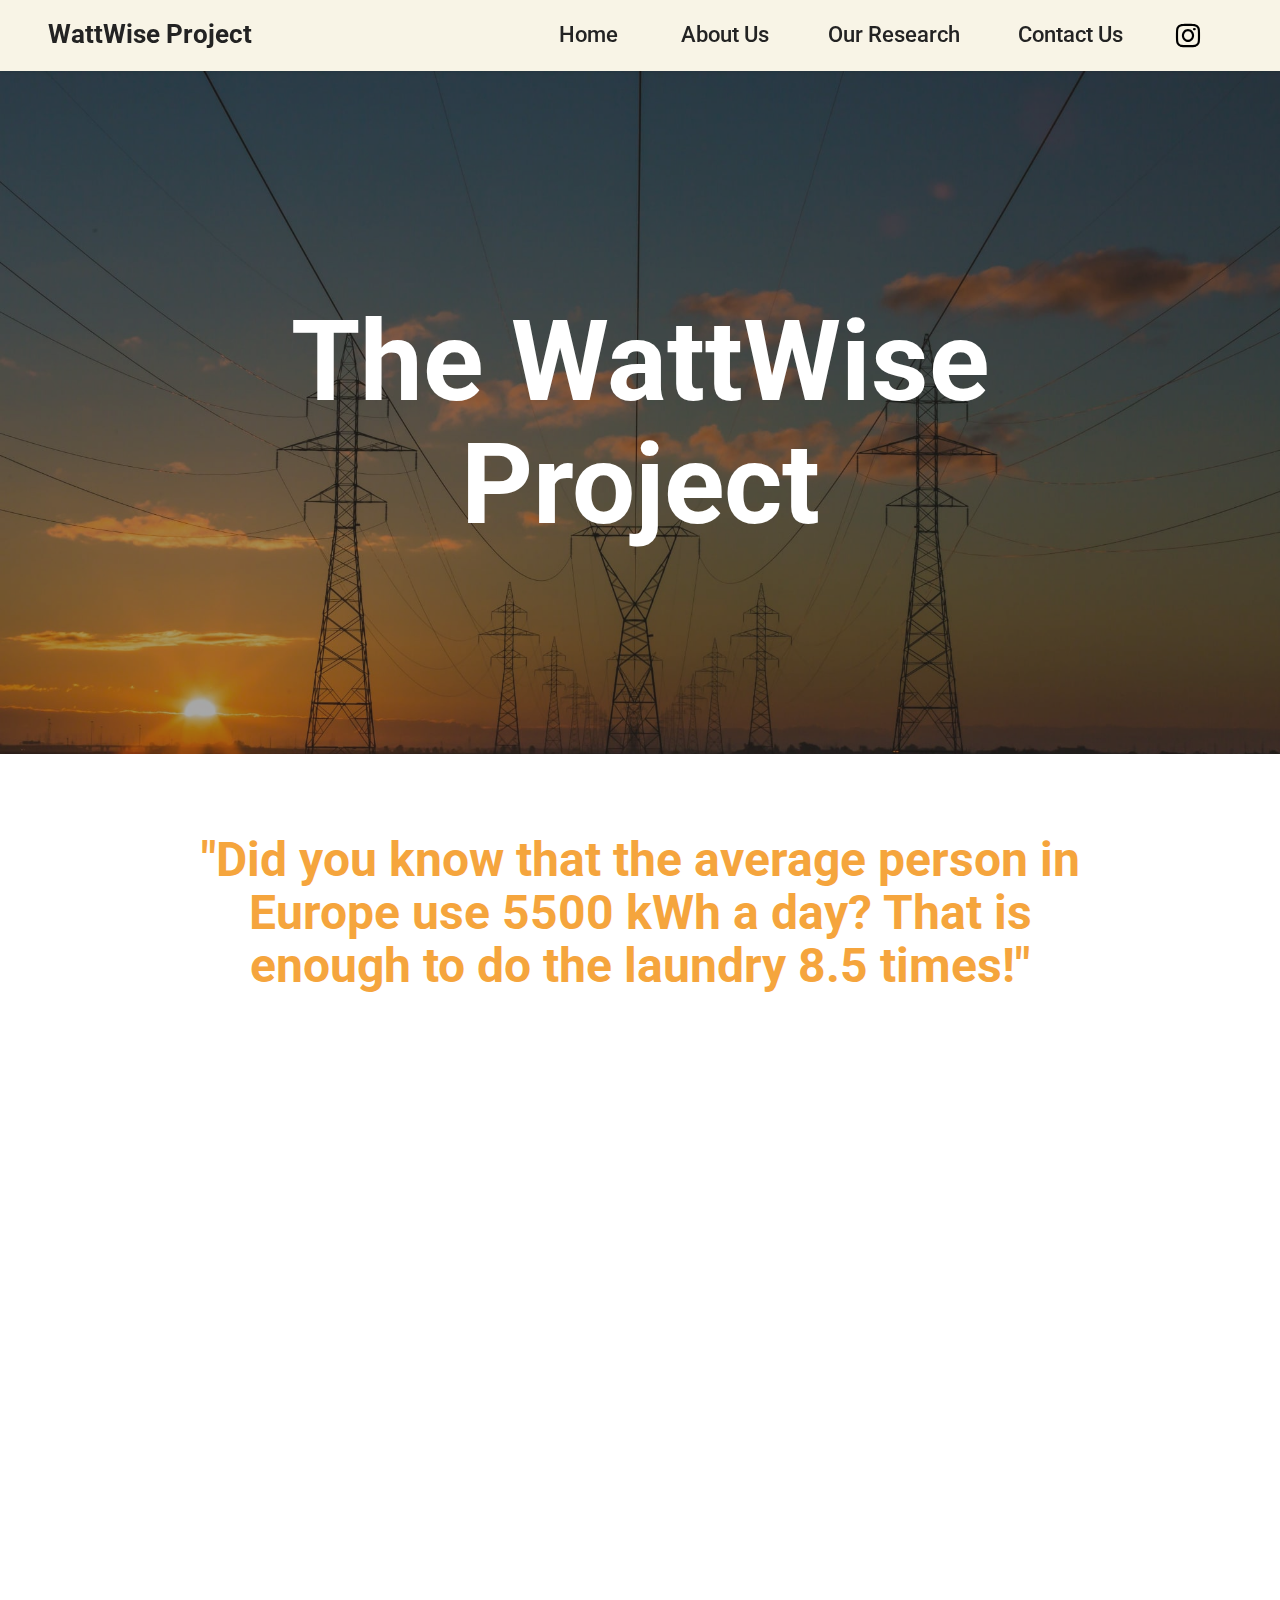
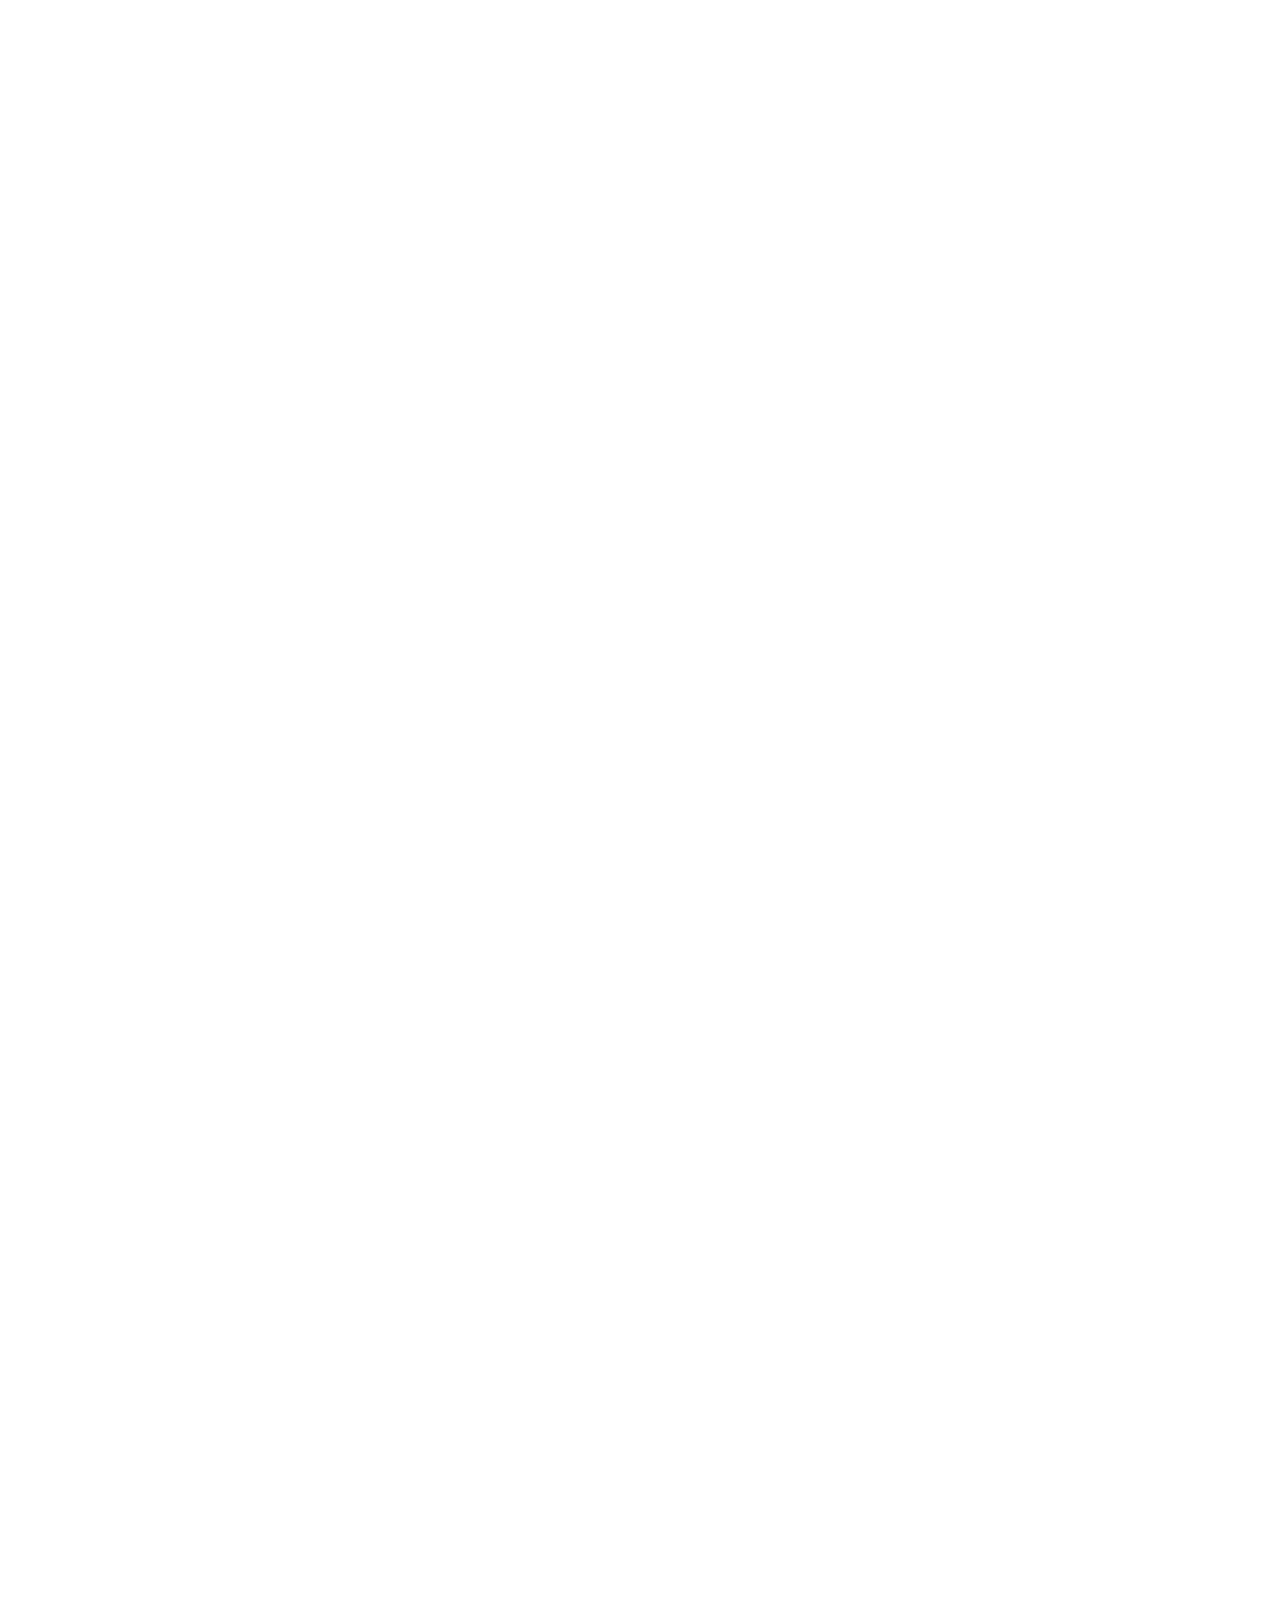
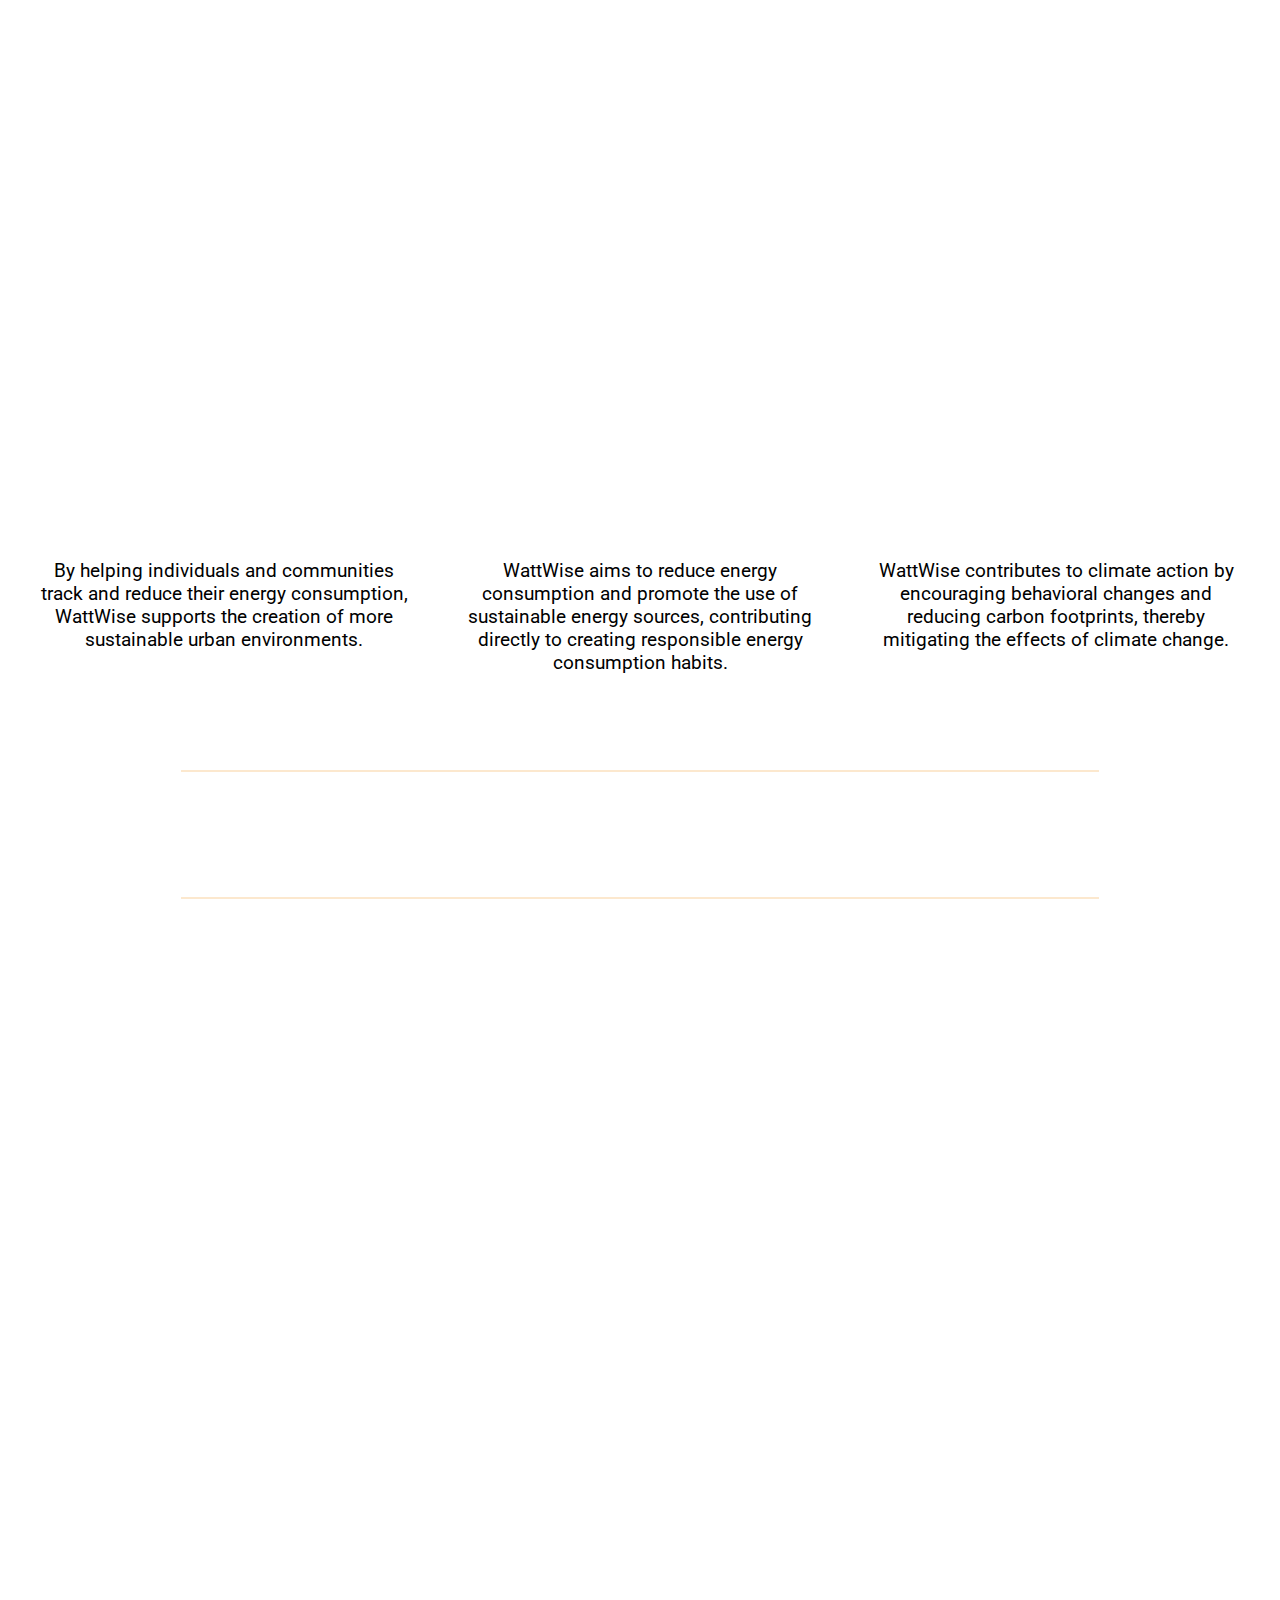
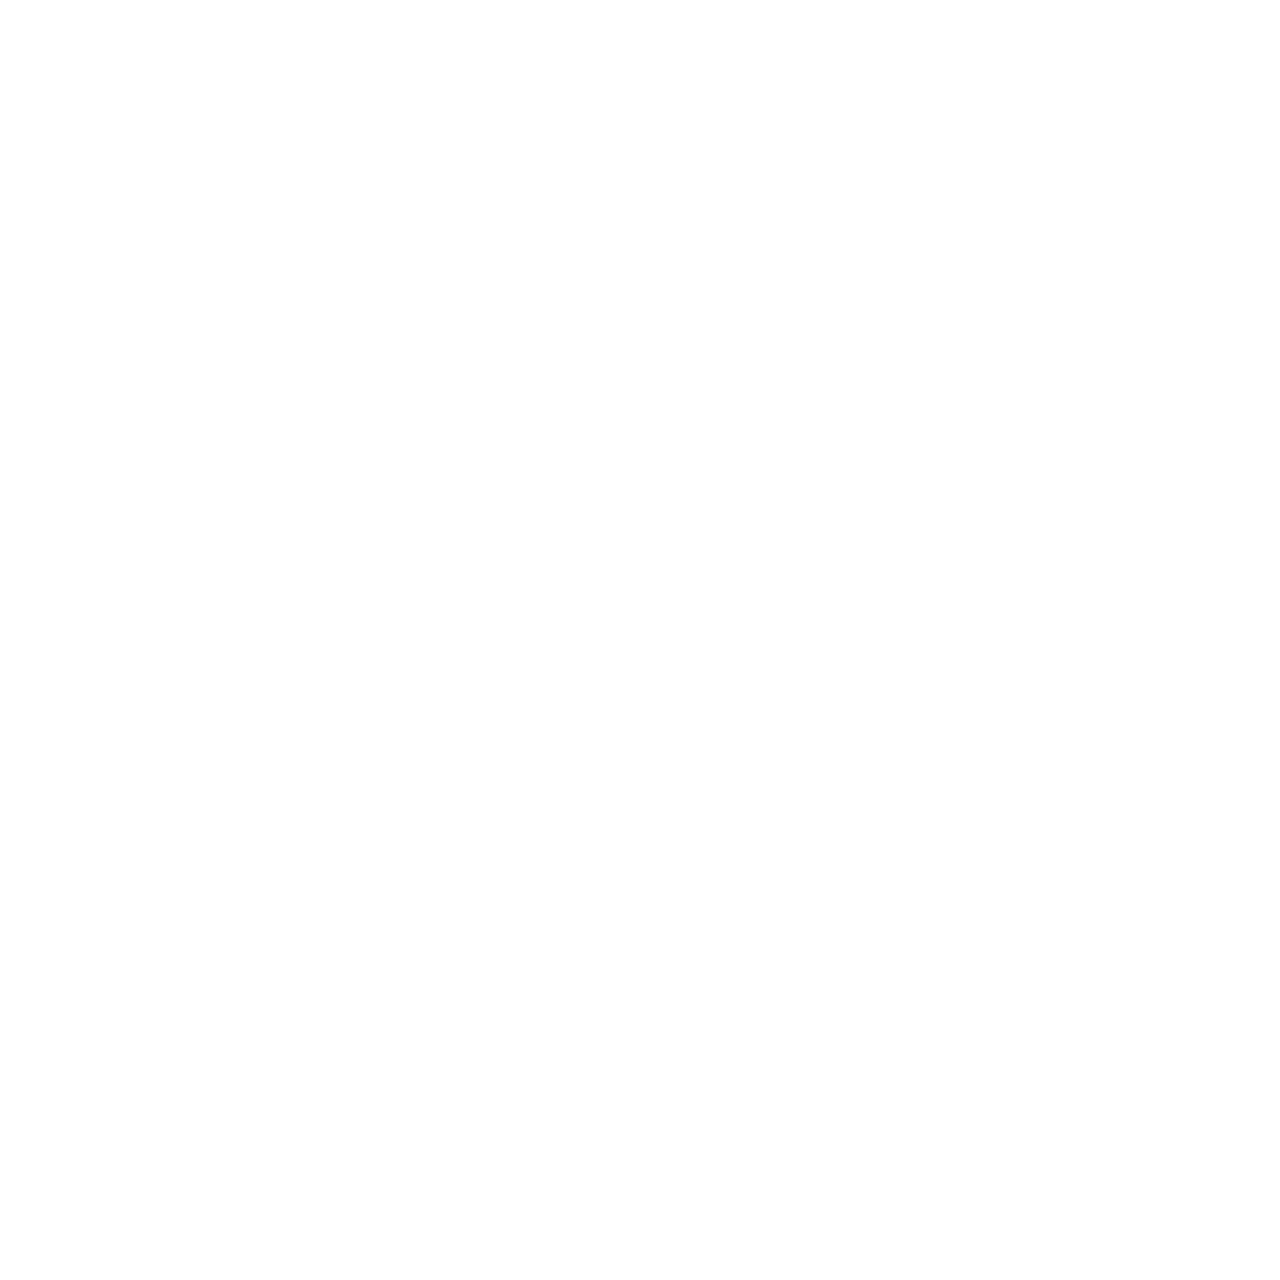
==== index.html @ 1b42ac6c "create github pages" ====
<!DOCTYPE html>
<html  >
<head>
  <!-- Site made with Mobirise Website Builder v5.9.6, https://mobirise.com -->
  <meta charset="UTF-8">
  <meta http-equiv="X-UA-Compatible" content="IE=edge">
  <meta name="generator" content="Mobirise v5.9.6, mobirise.com">
  <meta name="viewport" content="width=device-width, initial-scale=1, minimum-scale=1">
  <link rel="shortcut icon" href="assets/images/the-wattwise-project-128x128.png" type="image/x-icon">
  <meta name="description" content="">
  
  
  <title>Home</title>
  <link rel="stylesheet" href="assets/bootstrap/css/bootstrap.min.css">
  <link rel="stylesheet" href="assets/bootstrap/css/bootstrap-grid.min.css">
  <link rel="stylesheet" href="assets/bootstrap/css/bootstrap-reboot.min.css">
  <link rel="stylesheet" href="assets/animatecss/animate.css">
  <link rel="stylesheet" href="assets/dropdown/css/style.css">
  <link rel="stylesheet" href="assets/socicon/css/styles.css">
  <link rel="stylesheet" href="assets/theme/css/style.css">
  <link rel="preload" href="https://fonts.googleapis.com/css?family=Roboto:100,100i,300,300i,400,400i,500,500i,700,700i,900,900i&display=swap" as="style" onload="this.onload=null;this.rel='stylesheet'">
  <noscript><link rel="stylesheet" href="https://fonts.googleapis.com/css?family=Roboto:100,100i,300,300i,400,400i,500,500i,700,700i,900,900i&display=swap"></noscript>
  <link rel="preload" as="style" href="assets/mobirise/css/mbr-additional.css"><link rel="stylesheet" href="assets/mobirise/css/mbr-additional.css" type="text/css">

  
  
  
</head>
<body>
  
  <section data-bs-version="5.1" class="menu menu3 cid-sFAA5oUu2Y" once="menu" id="menu3-1">
    
    <nav class="navbar navbar-dropdown navbar-fixed-top navbar-expand-lg">
        <div class="container-fluid">
            <div class="navbar-brand">
                
                <span class="navbar-caption-wrap"><a class="navbar-caption text-black text-primary display-5" href="index.html">WattWise Project</a></span>
            </div>
            <button class="navbar-toggler" type="button" data-toggle="collapse" data-bs-toggle="collapse" data-target="#navbarSupportedContent" data-bs-target="#navbarSupportedContent" aria-controls="navbarNavAltMarkup" aria-expanded="false" aria-label="Toggle navigation">
                <div class="hamburger">
                    <span></span>
                    <span></span>
                    <span></span>
                    <span></span>
                </div>
            </button>
            <div class="collapse navbar-collapse" id="navbarSupportedContent">
                <ul class="navbar-nav nav-dropdown nav-right" data-app-modern-menu="true"><li class="nav-item"><a class="nav-link link text-black text-primary display-4" href="index.html">Home&nbsp;</a></li>
                    <li class="nav-item"><a class="nav-link link text-black text-primary display-4" href="About Us.html">About Us</a></li>
                    <li class="nav-item"><a class="nav-link link text-black text-primary display-4" href="OurResearch.html">Our Research</a>
                    </li><li class="nav-item"><a class="nav-link link text-black text-primary display-4" href="ContactUs.html">Contact Us</a></li></ul>
                <div class="icons-menu">
                    <a class="iconfont-wrapper" href="https://www.instagram.com/thewattwiseproject?igsh=MXg0MjV4NXpsc3R0eQ%3D%3D&utm_source=qr" target="_blank">
                        <span class="p-2 mbr-iconfont socicon-instagram socicon"></span>
                    </a>
                    
                    
                    
                </div>
                
            </div>
        </div>
    </nav>
</section>

<section data-bs-version="5.1" class="header1 cid-sFCAOqBTxa" id="header1-i">

    

    <div class="mbr-overlay" style="opacity: 0.4; background-color: rgb(35, 35, 35);"></div>

    <div class="container">
        <div class="row justify-content-center">
            <div class="col-12 col-lg-8">
                <h1 class="mbr-section-title mbr-fonts-style mb-3 display-1"><strong>The WattWise Project</strong></h1>
                
                
                
            </div>
        </div>
    </div>
</section>

<section data-bs-version="5.1" class="article14 cid-udBGPWU0cD" id="article14-1d">
    
    <div class="container">
        <div class="row justify-content-center">
            <div class="col-md-12 col-lg-10">
                <h3 class="mbr-section-title mbr-fonts-style display-2"><strong>"Did you know that the average person in Europe use 5500 kWh a day? That is enough to do the laundry 8.5 times!"</strong></h3>
                
            </div>
        </div>
    </div>
</section>

<section data-bs-version="5.1" class="content4 cid-udAJF95LQh" id="content4-z">
    

    
    
    <div class="container-fluid">
        <div class="row justify-content-center">
            <div class="title col-md-12 col-lg-11">
                <h3 class="mbr-section-title mbr-fonts-style align-center mb-4 display-2"><strong>We are in an energy crisis</strong></h3>
                <h4 class="mbr-section-subtitle align-center mbr-fonts-style mb-4 display-5">
With record energy prices, fuel shortages, rising poverty, and slowing economies, we are in the first truly global energy crisis. The increasing demand for electricity and the current low supply make energy conservation more critical than ever. This demand is directly linked to the growing climate problems we face. According to Juliet Davenport, president of the Energy Institute, the planet has experienced severe climate impacts, including devastating floods in Pakistan and record heat events in Europe and North America. Despite these issues, 82% of the world's energy still comes from fossil fuels, highlighting the need for urgent energy transition and habit changes. The International Energy Agency states that behavioral changes are crucial in the Net Zero Emissions by 2050 (NZE) Scenario, as private households account for approximately two-thirds of global emissions. This is the reason WattWise aims to empower people to reduce their energy consumption footprint without compromising their quality of life.</h4>
                
            </div>
        </div>
    </div>
</section>

<section data-bs-version="5.1" class="video5 cid-ugrgKFY3DV" id="video5-1k">
    

    
    
    <div class="container">
        <div class="title-wrapper mb-5">
            
        </div>
        <div class="row align-items-center">
            <div class="col-12 col-lg-6 video-block">
                <div class="video-wrapper"><iframe class="mbr-embedded-video" src="https://www.youtube.com/embed/jQWx18Qz4Ec?rel=0&amp;amp;&amp;showinfo=0&amp;autoplay=0&amp;loop=0" width="1280" height="720" frameborder="0" allowfullscreen></iframe></div>
                
            </div>
            <div class="col-12 col-lg">
                <div class="text-wrapper">
                    <h3 class="mbr-section-subtitle mbr-fonts-style mb-3 display-5"><strong>Introducing The WattWise Project&nbsp;</strong></h3>
                    <p class="mbr-text mbr-fonts-style display-7">WattWise is a comprehensive tool designed to help individuals and communities track, visualize, and reduce their energy consumption. Using AI and big data tools, WattWise provides real-time feedback and personalized recommendations through a user-friendly interface. The system integrates hardware, like energy monitors and transportation trackers, with an AI-powered platform to offer a holistic view of energy use across home, transportation, and food. The user interface is a Telegram chat, making it feel like just another contact in your phone, which ensures the system is both accessible and engaging.<br></p>
                </div>
            </div>
        </div>
    </div>
</section>

<section data-bs-version="5.1" class="image1 cid-ugrfQGof7x" id="image1-1j">
    

    
    

    <div class="container">
        <div class="row align-items-center">
            <div class="col-12 col-lg-6">
                <div class="image-wrapper">
                    <img src="assets/images/ontwerp-zonder-titel-1080x1080.png" alt="Mobirise Website Builder">
                    
                </div>
            </div>
            <div class="col-12 col-lg">
                <div class="text-wrapper">
                    <h3 class="mbr-section-title mbr-fonts-style mb-3 display-5"><strong>What is WattWise?</strong></h3>
                    <p class="mbr-text mbr-fonts-style display-7">We developed “The WattWise Project” for our Master's thesis. We wanted to explore and tackle the pressing issue of energy overconsumption. By integrating first-person perspective research, innovative technology, and collaborative design, the project seeks to provide practical solutions for reducing energy use without compromising quality of life. The project was inspired by the concept of the 2000 Watt Society, which promotes sustainable living by limiting energy consumption to 2000 watts per person per day.</p>
                </div>
            </div>
        </div>
    </div>
</section>

<section data-bs-version="5.1" class="image2 cid-ugre0A5eRp" id="image2-1f">
    

    
    

    <div class="container">
        <div class="row align-items-center">
            <div class="col-12 col-lg-6">
                <div class="image-wrapper">
                    <img src="assets/images/posters-mdef-15-1256x720.png" alt="Mobirise Website Builder">
                    
                </div>
            </div>
            <div class="col-12 col-lg">
                <div class="text-wrapper">
                    <h3 class="mbr-section-title mbr-fonts-style mb-3 display-5"><strong>Why Does it Matter?</strong></h3>
                    <p class="mbr-text mbr-fonts-style display-7">WattWise matters because it addresses the urgent need for sustainable living solutions in a user-friendly and practical manner. By empowering individuals to understand and reduce their energy consumption, WattWise contributes to the global effort to combat climate change. The project not only helps users save money and lower their carbon footprint but also fosters a greater awareness of the impact of their daily choices. Ultimately, WattWise aims to create a ripple effect, encouraging widespread adoption of sustainable practices and contributing to a healthier, more sustainable plan.&nbsp;<br></p>
                </div>
            </div>
        </div>
    </div>
</section>

<section data-bs-version="5.1" class="gallery3 cid-ugrxl4aO7s" id="gallery03-22">
    
    
    <div class="container-fluid">
      <div class="row justify-content-center">
        <div class="col-12 content-head">
          <div class="mbr-section-head mb-5">
            <h4 class="mbr-section-title mbr-fonts-style align-center mb-0 display-2"><strong>SDG alignment</strong></h4>
            
          </div>
        </div>
      </div>
      <div class="row">
        <div class="item features-image mb-4 col-6 col-md-4 col-lg-4">
          <div class="item-wrapper">
            <div class="item-img mb-3">
              <img src="assets/images/e-web-11-883x883.png" alt="Mobirise Website Builder" title="" data-slide-to="0" data-bs-slide-to="0">
            </div>
            <div class="item-content align-left">
              
              <h6 class="item-subtitle mbr-fonts-style mb-3 display-7">By helping individuals and communities track and reduce their energy consumption, WattWise supports the creation of more sustainable urban environments.</h6>
            </div>
          </div>
        </div>
        <div class="item features-image mb-4 col-6 col-md-4 col-lg-4">
          <div class="item-wrapper">
            <div class="item-img mb-3">
              <img src="assets/images/e-web-12-883x883.png" alt="Mobirise Website Builder" title="" data-slide-to="1" data-bs-slide-to="1">
            </div>
            <div class="item-content align-left">
              
              <h6 class="item-subtitle mbr-fonts-style mb-3 display-7">WattWise aims to reduce energy consumption and promote the use of sustainable energy sources, contributing directly to creating responsible energy consumption habits.</h6>
            </div>
          </div>
        </div>
        <div class="item features-image mb-4 col-6 col-md-4 col-lg-4">
          <div class="item-wrapper">
            <div class="item-img mb-3">
              <img src="assets/images/e-web-13-883x883.png" alt="Mobirise Website Builder" title="" data-slide-to="2" data-bs-slide-to="2">
            </div>
            <div class="item-content align-left">
              
              <h6 class="item-subtitle mbr-fonts-style mb-3 display-7">WattWise contributes to climate action by encouraging behavioral changes and reducing carbon footprints, thereby mitigating the effects of climate change.</h6>
              
            </div>
          </div>
        </div>
        
      </div>
    </div>
  </section>

<section data-bs-version="5.1" class="content6 cid-ucGBrhZGqq" id="content6-m">
    
    <div class="container">
        <div class="row justify-content-center">
            <div class="col-md-12 col-lg-10">
                <hr class="line">
                <p class="mbr-text align-center mbr-fonts-style my-4 display-5"><em><strong>"Shifting peoples energy habits to more sustainable behaviour through humanlike interaction, bridging the gap from data to understanding."</strong></em></p>
                <hr class="line">
            </div>
        </div>
    </div>
</section>

<section data-bs-version="5.1" class="content4 cid-ugrkd1C5r0" id="content4-1n">
    

    
    
    <div class="container">
        <div class="row justify-content-center">
            <div class="title col-md-12 col-lg-10">
                <h3 class="mbr-section-title mbr-fonts-style align-center mb-4 display-2"><strong>Check out the full repository!</strong></h3>
                <h4 class="mbr-section-subtitle align-center mbr-fonts-style mb-4 display-7"><div>
</div><div>Visit our GitHub repository to explore the WattWise Project in detail. You'll find the latest project files, updates, and all the information you need to get started. Whether you're a developer, sustainability enthusiast, or someone looking to reduce their energy footprint, our open-source platform welcomes you to contribute, collaborate, and innovate with us.</div><div>Together, we can make sustainable living accessible and practical for everyone. Join the WattWise community today and be a part of the change!</div></h4>
                
            </div>
        </div>
    </div>
</section>

<section data-bs-version="5.1" class="content11 cid-ugrkdNKHVa" id="content11-1o">
    
    <div class="container">
        <div class="row justify-content-center">
            <div class="col-md-12 col-lg-10">
                <div class="mbr-section-btn align-center"><a class="btn btn-warning display-4" href="https://github.com/TheWattWiseProject">Github Respository</a></div>
            </div>
        </div>
    </div>
</section>

<section data-bs-version="5.1" class="content5 cid-ugrlqvwBTA" id="content5-1r">
    
    <div class="container">
        <div class="row justify-content-center">
            <div class="col-md-12 col-lg-10">
                
                <h4 class="mbr-section-subtitle mbr-fonts-style mb-4 display-2"><strong>
                    The Future of The WattWise Project</strong></h4>
                <p class="mbr-text mbr-fonts-style display-7">The WattWise Project is just beginning its journey towards creating a sustainable future. Our vision is to refine and expand the system to make it even more effective and user-friendly. Here are some of the key areas we are focusing on for the future:The WattWise Project is just beginning its journey towards creating a sustainable future. Our vision is to refine and expand the system to make it even more effective and user-friendly. Here are some of the key areas we are focusing on for the future:&nbsp;<br></p>
            </div>
        </div>
    </div>
</section>

<section data-bs-version="5.1" class="content8 cid-ugrkIf8HjO" id="content8-1p">
    
    <div class="container">
        <div class="row justify-content-center">
            <div class="counter-container col-md-12 col-lg-10">
                
                <div class="mbr-text mbr-fonts-style display-7">
                    <ul>
                        <li><strong>Refining the System:</strong> We plan to address any bugs and enhance the features of the WattWise AI. This includes improving the accuracy of data tracking and making the user interface even more intuitive. Our goal is to ensure that users can easily understand and act on the insights provided by the system.</li>
                        <li><strong>Expanding Capabilities: </strong>We aim to integrate more data sources and expand the AI’s capabilities to provide even more personalized and comprehensive recommendations. This includes incorporating new categories of energy consumption and refining the algorithms to offer better insights.
</li><li><strong>Local Machine Integration: </strong>To reduce the environmental footprint of our AI, we are exploring ways to run the system on local machines using open-source AI models. This approach will make the system more energy-efficient and increase user privacy by keeping their data local.
</li><li><strong>Building a Community: </strong>We envision creating a community around the WattWise Project, similar to platforms like Strava. Users will be able to share their energy-saving achievements, exchange tips, and support each other in their sustainability journeys. This community aspect will foster collaboration and encourage more people to adopt sustainable practices.
</li><li><strong>Open Source Development: </strong>By continuing to develop WattWise as an open-source project, we aim to encourage collaboration and innovation. We hope that other developers and sustainability enthusiasts will join us in improving the system and expanding its reach.
</li><li><strong>Commercial and Business Applications: </strong>In the future, we plan to adapt WattWise for commercial use, helping businesses track and reduce their energy consumption and carbon footprints. By providing businesses with the tools to understand their energy use, we can support the broader transition to sustainable practices in the corporate sector.
</li><li><strong>Educational and Outreach Efforts: </strong>We intend to use WattWise as an educational tool to raise awareness about energy consumption and sustainability. By partnering with educational institutions and organizations, we can spread knowledge and inspire action on a larger scale.</li>
                    </ul>
                </div>
            </div>
        </div>
    </div>
</section>

<section data-bs-version="5.1" class="content5 cid-ugrlIrOj89" id="content5-1s">
    
    <div class="container">
        <div class="row justify-content-center">
            <div class="col-md-12 col-lg-10">
                
                
                <p class="mbr-text mbr-fonts-style display-7">The WattWise Project is driven by the belief that sustainable living should be accessible and practical for everyone. By continuing to innovate and expand our system, we aim to empower individuals and communities to make informed, sustainable choices that contribute to a healthier planet.</p>
            </div>
        </div>
    </div>
</section>

<section data-bs-version="5.1" class="footer3 programm5 cid-udAGbOAF1a" once="footers" id="footer03-w">

        

    

    <div class="container">
        <div class="row">

            <div class="row-links mb-4">
                <ul class="header-menu">
                  
                  
                  
                  
                <li class="header-menu-item mbr-fonts-style display-5"><a href="index.html" class="text-black">Home</a></li><li class="header-menu-item mbr-fonts-style display-5"><a href="About Us.html" class="text-black">About Us</a></li><li class="header-menu-item mbr-fonts-style display-5"><a href="OurResearch.html" class="text-black">Our Research</a></li><li class="header-menu-item mbr-fonts-style display-5"><a href="ContactUs.html" class="text-black">Contact Us</a></li></ul>
              </div>

            <div class="col-12">
                <div class="social-row">
                    <div class="soc-item">
                        <a href="https://www.instagram.com/thewattwiseproject?igsh=MXg0MjV4NXpsc3R0eQ%3D%3D&utm_source=qr" target="_blank">
                            <span class="mbr-iconfont display-7 socicon-instagram socicon"></span>
                        </a>
                    </div>
                    
                    
                    
                    
                </div>
            </div>
            
        </div>
    </div>
</section><section class="display-7" style="padding: 0;align-items: center;justify-content: center;flex-wrap: wrap;    align-content: center;display: flex;position: relative;height: 4rem;"><a href="https://mobiri.se/3095408" style="flex: 1 1;height: 4rem;position: absolute;width: 100%;z-index: 1;"><img alt="" style="height: 4rem;" src="[data-uri]"></a><p style="margin: 0;text-align: center;" class="display-7">&#8204;</p><a style="z-index:1" href="https://mobirise.com/builder/ai-website-creator.html">AI Website Creator</a></section><script src="assets/bootstrap/js/bootstrap.bundle.min.js"></script>  <script src="assets/smoothscroll/smooth-scroll.js"></script>  <script src="assets/ytplayer/index.js"></script>  <script src="assets/dropdown/js/navbar-dropdown.js"></script>  <script src="assets/playervimeo/vimeo_player.js"></script>  <script src="assets/theme/js/script.js"></script>  
  
  
  <input name="animation" type="hidden">
  </body>
</html>
---- assets/dropdown/css/style.css ----
.navbar-dropdown {
  left: 0;
  padding: 0;
  position: absolute;
  right: 0;
  top: 0;
  transition: all 0.45s ease;
  z-index: 1030;
  background: #282828; }
  .navbar-dropdown .navbar-logo {
    margin-right: 0.8rem;
    transition: margin 0.3s ease-in-out;
    vertical-align: middle; }
    .navbar-dropdown .navbar-logo img {
      height: 3.125rem;
      transition: all 0.3s ease-in-out; }
    .navbar-dropdown .navbar-logo.mbr-iconfont {
      font-size: 3.125rem;
      line-height: 3.125rem; }
  .navbar-dropdown .navbar-caption {
    font-weight: 700;
    white-space: normal;
    vertical-align: -4px;
    line-height: 3.125rem !important; }
    .navbar-dropdown .navbar-caption, .navbar-dropdown .navbar-caption:hover {
      color: inherit;
      text-decoration: none; }
  .navbar-dropdown .mbr-iconfont + .navbar-caption {
    vertical-align: -1px; }
  .navbar-dropdown.navbar-fixed-top {
    position: fixed; }
  .navbar-dropdown .navbar-brand span {
    vertical-align: -4px; }
  .navbar-dropdown.bg-color.transparent {
    background: none; }
  .navbar-dropdown.navbar-short .navbar-brand {
    padding: 0.625rem 0; }
    .navbar-dropdown.navbar-short .navbar-brand span {
      vertical-align: -1px; }
  .navbar-dropdown.navbar-short .navbar-caption {
    line-height: 2.375rem !important;
    vertical-align: -2px; }
  .navbar-dropdown.navbar-short .navbar-logo {
    margin-right: 0.5rem; }
    .navbar-dropdown.navbar-short .navbar-logo img {
      height: 2.375rem; }
    .navbar-dropdown.navbar-short .navbar-logo.mbr-iconfont {
      font-size: 2.375rem;
      line-height: 2.375rem; }
  .navbar-dropdown.navbar-short .mbr-table-cell {
    height: 3.625rem; }
  .navbar-dropdown .navbar-close {
    left: 0.6875rem;
    position: fixed;
    top: 0.75rem;
    z-index: 1000; }
  .navbar-dropdown .hamburger-icon {
    content: "";
    display: inline-block;
    vertical-align: middle;
    width: 16px;
    -webkit-box-shadow: 0 -6px 0 1px #282828,0 0 0 1px #282828,0 6px 0 1px #282828;
    -moz-box-shadow: 0 -6px 0 1px #282828,0 0 0 1px #282828,0 6px 0 1px #282828;
    box-shadow: 0 -6px 0 1px #282828,0 0 0 1px #282828,0 6px 0 1px #282828; }

.dropdown-menu .dropdown-toggle[data-toggle="dropdown-submenu"]::after {
  border-bottom: 0.35em solid transparent;
  border-left: 0.35em solid;
  border-right: 0;
  border-top: 0.35em solid transparent;
  margin-left: 0.3rem; }

.dropdown-menu .dropdown-item:focus {
  outline: 0; }

.nav-dropdown {
  font-size: 0.75rem;
  font-weight: 500;
  height: auto !important; }
  .nav-dropdown .nav-btn {
    padding-left: 1rem; }
  .nav-dropdown .link {
    margin: .667em 1.667em;
    font-weight: 500;
    padding: 0;
    transition: color .2s ease-in-out; }
    .nav-dropdown .link.dropdown-toggle {
      margin-right: 2.583em; }
      .nav-dropdown .link.dropdown-toggle::after {
        margin-left: .25rem;
        border-top: 0.35em solid;
        border-right: 0.35em solid transparent;
        border-left: 0.35em solid transparent;
        border-bottom: 0; }
      .nav-dropdown .link.dropdown-toggle[aria-expanded="true"] {
        margin: 0;
        padding: 0.667em 3.263em  0.667em 1.667em; }
  .nav-dropdown .link::after,
  .nav-dropdown .dropdown-item::after {
    color: inherit; }
  .nav-dropdown .btn {
    font-size: 0.75rem;
    font-weight: 700;
    letter-spacing: 0;
    margin-bottom: 0;
    padding-left: 1.25rem;
    padding-right: 1.25rem; }
  .nav-dropdown .dropdown-menu {
    border-radius: 0;
    border: 0;
    left: 0;
    margin: 0;
    padding-bottom: 1.25rem;
    padding-top: 1.25rem;
    position: relative; }
  .nav-dropdown .dropdown-submenu {
    margin-left: 0.125rem;
    top: 0; }
  .nav-dropdown .dropdown-item {
    font-weight: 500;
    line-height: 2;
    padding: 0.3846em 4.615em 0.3846em 1.5385em;
    position: relative;
    transition: color .2s ease-in-out, background-color .2s ease-in-out; }
    .nav-dropdown .dropdown-item::after {
      margin-top: -0.3077em;
      position: absolute;
      right: 1.1538em;
      top: 50%; }
    .nav-dropdown .dropdown-item:focus, .nav-dropdown .dropdown-item:hover {
      background: none; }

@media (max-width: 767px) {
  .nav-dropdown.navbar-toggleable-sm {
    bottom: 0;
    display: none;
    left: 0;
    overflow-x: hidden;
    position: fixed;
    top: 0;
    transform: translateX(-100%);
    -ms-transform: translateX(-100%);
    -webkit-transform: translateX(-100%);
    width: 18.75rem;
    z-index: 999; } }
.nav-dropdown.navbar-toggleable-xl {
  bottom: 0;
  display: none;
  left: 0;
  overflow-x: hidden;
  position: fixed;
  top: 0;
  transform: translateX(-100%);
  -ms-transform: translateX(-100%);
  -webkit-transform: translateX(-100%);
  width: 18.75rem;
  z-index: 999; }

.nav-dropdown-sm {
  display: block !important;
  overflow-x: hidden;
  overflow: auto;
  padding-top: 3.875rem; }
  .nav-dropdown-sm::after {
    content: "";
    display: block;
    height: 3rem;
    width: 100%; }
  .nav-dropdown-sm.collapse.in ~ .navbar-close {
    display: block !important; }
  .nav-dropdown-sm.collapsing, .nav-dropdown-sm.collapse.in {
    transform: translateX(0);
    -ms-transform: translateX(0);
    -webkit-transform: translateX(0);
    transition: all 0.25s ease-out;
    -webkit-transition: all 0.25s ease-out;
    background: #282828; }
  .nav-dropdown-sm.collapsing[aria-expanded="false"] {
    transform: translateX(-100%);
    -ms-transform: translateX(-100%);
    -webkit-transform: translateX(-100%); }
  .nav-dropdown-sm .nav-item {
    display: block;
    margin-left: 0 !important;
    padding-left: 0; }
  .nav-dropdown-sm .link,
  .nav-dropdown-sm .dropdown-item {
    border-top: 1px dotted rgba(255, 255, 255, 0.1);
    font-size: 0.8125rem;
    line-height: 1.6;
    margin: 0 !important;
    padding: 0.875rem 2.4rem 0.875rem 1.5625rem !important;
    position: relative;
    white-space: normal; }
    .nav-dropdown-sm .link:focus, .nav-dropdown-sm .link:hover,
    .nav-dropdown-sm .dropdown-item:focus,
    .nav-dropdown-sm .dropdown-item:hover {
      background: rgba(0, 0, 0, 0.2) !important;
      color: #c0a375; }
  .nav-dropdown-sm .nav-btn {
    position: relative;
    padding: 1.5625rem 1.5625rem 0 1.5625rem; }
    .nav-dropdown-sm .nav-btn::before {
      border-top: 1px dotted rgba(255, 255, 255, 0.1);
      content: "";
      left: 0;
      position: absolute;
      top: 0;
      width: 100%; }
    .nav-dropdown-sm .nav-btn + .nav-btn {
      padding-top: 0.625rem; }
      .nav-dropdown-sm .nav-btn + .nav-btn::before {
        display: none; }
  .nav-dropdown-sm .btn {
    padding: 0.625rem 0; }
  .nav-dropdown-sm .dropdown-toggle[data-toggle="dropdown-submenu"]::after {
    margin-left: .25rem;
    border-top: 0.35em solid;
    border-right: 0.35em solid transparent;
    border-left: 0.35em solid transparent;
    border-bottom: 0; }
  .nav-dropdown-sm .dropdown-toggle[data-toggle="dropdown-submenu"][aria-expanded="true"]::after {
    border-top: 0;
    border-right: 0.35em solid transparent;
    border-left: 0.35em solid transparent;
    border-bottom: 0.35em solid; }
  .nav-dropdown-sm .dropdown-menu {
    margin: 0;
    padding: 0;
    position: relative;
    top: 0;
    left: 0;
    width: 100%;
    border: 0;
    float: none;
    border-radius: 0;
    background: none; }
  .nav-dropdown-sm .dropdown-submenu {
    left: 100%;
    margin-left: 0.125rem;
    margin-top: -1.25rem;
    top: 0; }

.navbar-toggleable-sm .nav-dropdown .dropdown-menu {
  position: absolute; }

.navbar-toggleable-sm .nav-dropdown .dropdown-submenu {
  left: 100%;
  margin-left: 0.125rem;
  margin-top: -1.25rem;
  top: 0; }

.navbar-toggleable-sm.opened .nav-dropdown .dropdown-menu {
  position: relative; }

.navbar-toggleable-sm.opened .nav-dropdown .dropdown-submenu {
  left: 0;
  margin-left: 00rem;
  margin-top: 0rem;
  top: 0; }

.is-builder .nav-dropdown.collapsing {
  transition: none !important; }
---- assets/socicon/css/styles.css ----
@charset "UTF-8";

@font-face {
  font-family: 'Socicon';
  src:  url('../fonts/socicon.eot');
  src:  url('../fonts/socicon.eot?#iefix') format('embedded-opentype'),
    url('../fonts/socicon.woff2') format('woff2'),
    url('../fonts/socicon.ttf') format('truetype'),
    url('../fonts/socicon.woff') format('woff'),
    url('../fonts/socicon.svg#socicon') format('svg');
  font-weight: normal;
  font-style: normal;
  font-display: swap;
}

[data-icon]:before {
  font-family: "socicon" !important;
  content: attr(data-icon);
  font-style: normal !important;
  font-weight: normal !important;
  font-variant: normal !important;
  text-transform: none !important;
  speak: none;
  line-height: 1;
  -webkit-font-smoothing: antialiased;
  -moz-osx-font-smoothing: grayscale;
}

[class^="socicon-"], [class*=" socicon-"] {
  /* use !important to prevent issues with browser extensions that change fonts */
  font-family: 'Socicon' !important;
  speak: none;
  font-style: normal;
  font-weight: normal;
  font-variant: normal;
  text-transform: none;
  line-height: 1;

  /* Better Font Rendering =========== */
  -webkit-font-smoothing: antialiased;
  -moz-osx-font-smoothing: grayscale;
}

.socicon-eitaa:before {
  content: "\e97c";
}
.socicon-soroush:before {
  content: "\e97d";
}
.socicon-bale:before {
  content: "\e97e";
}
.socicon-zazzle:before {
  content: "\e97b";
}
.socicon-society6:before {
  content: "\e97a";
}
.socicon-redbubble:before {
  content: "\e979";
}
.socicon-avvo:before {
  content: "\e978";
}
.socicon-stitcher:before {
  content: "\e977";
}
.socicon-googlehangouts:before {
  content: "\e974";
}
.socicon-dlive:before {
  content: "\e975";
}
.socicon-vsco:before {
  content: "\e976";
}
.socicon-flipboard:before {
  content: "\e973";
}
.socicon-ubuntu:before {
  content: "\e958";
}
.socicon-artstation:before {
  content: "\e959";
}
.socicon-invision:before {
  content: "\e95a";
}
.socicon-torial:before {
  content: "\e95b";
}
.socicon-collectorz:before {
  content: "\e95c";
}
.socicon-seenthis:before {
  content: "\e95d";
}
.socicon-googleplaymusic:before {
  content: "\e95e";
}
.socicon-debian:before {
  content: "\e95f";
}
.socicon-filmfreeway:before {
  content: "\e960";
}
.socicon-gnome:before {
  content: "\e961";
}
.socicon-itchio:before {
  content: "\e962";
}
.socicon-jamendo:before {
  content: "\e963";
}
.socicon-mix:before {
  content: "\e964";
}
.socicon-sharepoint:before {
  content: "\e965";
}
.socicon-tinder:before {
  content: "\e966";
}
.socicon-windguru:before {
  content: "\e967";
}
.socicon-cdbaby:before {
  content: "\e968";
}
.socicon-elementaryos:before {
  content: "\e969";
}
.socicon-stage32:before {
  content: "\e96a";
}
.socicon-tiktok:before {
  content: "\e96b";
}
.socicon-gitter:before {
  content: "\e96c";
}
.socicon-letterboxd:before {
  content: "\e96d";
}
.socicon-threema:before {
  content: "\e96e";
}
.socicon-splice:before {
  content: "\e96f";
}
.socicon-metapop:before {
  content: "\e970";
}
.socicon-naver:before {
  content: "\e971";
}
.socicon-remote:before {
  content: "\e972";
}
.socicon-internet:before {
  content: "\e957";
}
.socicon-moddb:before {
  content: "\e94b";
}
.socicon-indiedb:before {
  content: "\e94c";
}
.socicon-traxsource:before {
  content: "\e94d";
}
.socicon-gamefor:before {
  content: "\e94e";
}
.socicon-pixiv:before {
  content: "\e94f";
}
.socicon-myanimelist:before {
  content: "\e950";
}
.socicon-blackberry:before {
  content: "\e951";
}
.socicon-wickr:before {
  content: "\e952";
}
.socicon-spip:before {
  content: "\e953";
}
.socicon-napster:before {
  content: "\e954";
}
.socicon-beatport:before {
  content: "\e955";
}
.socicon-hackerone:before {
  content: "\e956";
}
.socicon-hackernews:before {
  content: "\e946";
}
.socicon-smashwords:before {
  content: "\e947";
}
.socicon-kobo:before {
  content: "\e948";
}
.socicon-bookbub:before {
  content: "\e949";
}
.socicon-mailru:before {
  content: "\e94a";
}
.socicon-gitlab:before {
  content: "\e945";
}
.socicon-instructables:before {
  content: "\e944";
}
.socicon-portfolio:before {
  content: "\e943";
}
.socicon-codered:before {
  content: "\e940";
}
.socicon-origin:before {
  content: "\e941";
}
.socicon-nextdoor:before {
  content: "\e942";
}
.socicon-udemy:before {
  content: "\e93f";
}
.socicon-livemaster:before {
  content: "\e93e";
}
.socicon-crunchbase:before {
  content: "\e93b";
}
.socicon-homefy:before {
  content: "\e93c";
}
.socicon-calendly:before {
  content: "\e93d";
}
.socicon-realtor:before {
  content: "\e90f";
}
.socicon-tidal:before {
  content: "\e910";
}
.socicon-qobuz:before {
  content: "\e911";
}
.socicon-natgeo:before {
  content: "\e912";
}
.socicon-mastodon:before {
  content: "\e913";
}
.socicon-unsplash:before {
  content: "\e914";
}
.socicon-homeadvisor:before {
  content: "\e915";
}
.socicon-angieslist:before {
  content: "\e916";
}
.socicon-codepen:before {
  content: "\e917";
}
.socicon-slack:before {
  content: "\e918";
}
.socicon-openaigym:before {
  content: "\e919";
}
.socicon-logmein:before {
  content: "\e91a";
}
.socicon-fiverr:before {
  content: "\e91b";
}
.socicon-gotomeeting:before {
  content: "\e91c";
}
.socicon-aliexpress:before {
  content: "\e91d";
}
.socicon-guru:before {
  content: "\e91e";
}
.socicon-appstore:before {
  content: "\e91f";
}
.socicon-homes:before {
  content: "\e920";
}
.socicon-zoom:before {
  content: "\e921";
}
.socicon-alibaba:before {
  content: "\e922";
}
.socicon-craigslist:before {
  content: "\e923";
}
.socicon-wix:before {
  content: "\e924";
}
.socicon-redfin:before {
  content: "\e925";
}
.socicon-googlecalendar:before {
  content: "\e926";
}
.socicon-shopify:before {
  content: "\e927";
}
.socicon-freelancer:before {
  content: "\e928";
}
.socicon-seedrs:before {
  content: "\e929";
}
.socicon-bing:before {
  content: "\e92a";
}
.socicon-doodle:before {
  content: "\e92b";
}
.socicon-bonanza:before {
  content: "\e92c";
}
.socicon-squarespace:before {
  content: "\e92d";
}
.socicon-toptal:before {
  content: "\e92e";
}
.socicon-gust:before {
  content: "\e92f";
}
.socicon-ask:before {
  content: "\e930";
}
.socicon-trulia:before {
  content: "\e931";
}
.socicon-loomly:before {
  content: "\e932";
}
.socicon-ghost:before {
  content: "\e933";
}
.socicon-upwork:before {
  content: "\e934";
}
.socicon-fundable:before {
  content: "\e935";
}
.socicon-booking:before {
  content: "\e936";
}
.socicon-googlemaps:before {
  content: "\e937";
}
.socicon-zillow:before {
  content: "\e938";
}
.socicon-niconico:before {
  content: "\e939";
}
.socicon-toneden:before {
  content: "\e93a";
}
.socicon-augment:before {
  content: "\e908";
}
.socicon-bitbucket:before {
  content: "\e909";
}
.socicon-fyuse:before {
  content: "\e90a";
}
.socicon-yt-gaming:before {
  content: "\e90b";
}
.socicon-sketchfab:before {
  content: "\e90c";
}
.socicon-mobcrush:before {
  content: "\e90d";
}
.socicon-microsoft:before {
  content: "\e90e";
}
.socicon-pandora:before {
  content: "\e907";
}
.socicon-messenger:before {
  content: "\e906";
}
.socicon-gamewisp:before {
  content: "\e905";
}
.socicon-bloglovin:before {
  content: "\e904";
}
.socicon-tunein:before {
  content: "\e903";
}
.socicon-gamejolt:before {
  content: "\e901";
}
.socicon-trello:before {
  content: "\e902";
}
.socicon-spreadshirt:before {
  content: "\e900";
}
.socicon-500px:before {
  content: "\e000";
}
.socicon-8tracks:before {
  content: "\e001";
}
.socicon-airbnb:before {
  content: "\e002";
}
.socicon-alliance:before {
  content: "\e003";
}
.socicon-amazon:before {
  content: "\e004";
}
.socicon-amplement:before {
  content: "\e005";
}
.socicon-android:before {
  content: "\e006";
}
.socicon-angellist:before {
  content: "\e007";
}
.socicon-apple:before {
  content: "\e008";
}
.socicon-appnet:before {
  content: "\e009";
}
.socicon-baidu:before {
  content: "\e00a";
}
.socicon-bandcamp:before {
  content: "\e00b";
}
.socicon-battlenet:before {
  content: "\e00c";
}
.socicon-mixer:before {
  content: "\e00d";
}
.socicon-bebee:before {
  content: "\e00e";
}
.socicon-bebo:before {
  content: "\e00f";
}
.socicon-behance:before {
  content: "\e010";
}
.socicon-blizzard:before {
  content: "\e011";
}
.socicon-blogger:before {
  content: "\e012";
}
.socicon-buffer:before {
  content: "\e013";
}
.socicon-chrome:before {
  content: "\e014";
}
.socicon-coderwall:before {
  content: "\e015";
}
.socicon-curse:before {
  content: "\e016";
}
.socicon-dailymotion:before {
  content: "\e017";
}
.socicon-deezer:before {
  content: "\e018";
}
.socicon-delicious:before {
  content: "\e019";
}
.socicon-deviantart:before {
  content: "\e01a";
}
.socicon-diablo:before {
  content: "\e01b";
}
.socicon-digg:before {
  content: "\e01c";
}
.socicon-discord:before {
  content: "\e01d";
}
.socicon-disqus:before {
  content: "\e01e";
}
.socicon-douban:before {
  content: "\e01f";
}
.socicon-draugiem:before {
  content: "\e020";
}
.socicon-dribbble:before {
  content: "\e021";
}
.socicon-drupal:before {
  content: "\e022";
}
.socicon-ebay:before {
  content: "\e023";
}
.socicon-ello:before {
  content: "\e024";
}
.socicon-endomodo:before {
  content: "\e025";
}
.socicon-envato:before {
  content: "\e026";
}
.socicon-etsy:before {
  content: "\e027";
}
.socicon-facebook:before {
  content: "\e028";
}
.socicon-feedburner:before {
  content: "\e029";
}
.socicon-filmweb:before {
  content: "\e02a";
}
.socicon-firefox:before {
  content: "\e02b";
}
.socicon-flattr:before {
  content: "\e02c";
}
.socicon-flickr:before {
  content: "\e02d";
}
.socicon-formulr:before {
  content: "\e02e";
}
.socicon-forrst:before {
  content: "\e02f";
}
.socicon-foursquare:before {
  content: "\e030";
}
.socicon-friendfeed:before {
  content: "\e031";
}
.socicon-github:before {
  content: "\e032";
}
.socicon-goodreads:before {
  content: "\e033";
}
.socicon-google:before {
  content: "\e034";
}
.socicon-googlescholar:before {
  content: "\e035";
}
.socicon-googlegroups:before {
  content: "\e036";
}
.socicon-googlephotos:before {
  content: "\e037";
}
.socicon-googleplus:before {
  content: "\e038";
}
.socicon-grooveshark:before {
  content: "\e039";
}
.socicon-hackerrank:before {
  content: "\e03a";
}
.socicon-hearthstone:before {
  content: "\e03b";
}
.socicon-hellocoton:before {
  content: "\e03c";
}
.socicon-heroes:before {
  content: "\e03d";
}
.socicon-smashcast:before {
  content: "\e03e";
}
.socicon-horde:before {
  content: "\e03f";
}
.socicon-houzz:before {
  content: "\e040";
}
.socicon-icq:before {
  content: "\e041";
}
.socicon-identica:before {
  content: "\e042";
}
.socicon-imdb:before {
  content: "\e043";
}
.socicon-instagram:before {
  content: "\e044";
}
.socicon-issuu:before {
  content: "\e045";
}
.socicon-istock:before {
  content: "\e046";
}
.socicon-itunes:before {
  content: "\e047";
}
.socicon-keybase:before {
  content: "\e048";
}
.socicon-lanyrd:before {
  content: "\e049";
}
.socicon-lastfm:before {
  content: "\e04a";
}
.socicon-line:before {
  content: "\e04b";
}
.socicon-linkedin:before {
  content: "\e04c";
}
.socicon-livejournal:before {
  content: "\e04d";
}
.socicon-lyft:before {
  content: "\e04e";
}
.socicon-macos:before {
  content: "\e04f";
}
.socicon-mail:before {
  content: "\e050";
}
.socicon-medium:before {
  content: "\e051";
}
.socicon-meetup:before {
  content: "\e052";
}
.socicon-mixcloud:before {
  content: "\e053";
}
.socicon-modelmayhem:before {
  content: "\e054";
}
.socicon-mumble:before {
  content: "\e055";
}
.socicon-myspace:before {
  content: "\e056";
}
.socicon-newsvine:before {
  content: "\e057";
}
.socicon-nintendo:before {
  content: "\e058";
}
.socicon-npm:before {
  content: "\e059";
}
.socicon-odnoklassniki:before {
  content: "\e05a";
}
.socicon-openid:before {
  content: "\e05b";
}
.socicon-opera:before {
  content: "\e05c";
}
.socicon-outlook:before {
  content: "\e05d";
}
.socicon-overwatch:before {
  content: "\e05e";
}
.socicon-patreon:before {
  content: "\e05f";
}
.socicon-paypal:before {
  content: "\e060";
}
.socicon-periscope:before {
  content: "\e061";
}
.socicon-persona:before {
  content: "\e062";
}
.socicon-pinterest:before {
  content: "\e063";
}
.socicon-play:before {
  content: "\e064";
}
.socicon-player:before {
  content: "\e065";
}
.socicon-playstation:before {
  content: "\e066";
}
.socicon-pocket:before {
  content: "\e067";
}
.socicon-qq:before {
  content: "\e068";
}
.socicon-quora:before {
  content: "\e069";
}
.socicon-raidcall:before {
  content: "\e06a";
}
.socicon-ravelry:before {
  content: "\e06b";
}
.socicon-reddit:before {
  content: "\e06c";
}
.socicon-renren:before {
  content: "\e06d";
}
.socicon-researchgate:before {
  content: "\e06e";
}
.socicon-residentadvisor:before {
  content: "\e06f";
}
.socicon-reverbnation:before {
  content: "\e070";
}
.socicon-rss:before {
  content: "\e071";
}
.socicon-sharethis:before {
  content: "\e072";
}
.socicon-skype:before {
  content: "\e073";
}
.socicon-slideshare:before {
  content: "\e074";
}
.socicon-smugmug:before {
  content: "\e075";
}
.socicon-snapchat:before {
  content: "\e076";
}
.socicon-songkick:before {
  content: "\e077";
}
.socicon-soundcloud:before {
  content: "\e078";
}
.socicon-spotify:before {
  content: "\e079";
}
.socicon-stackexchange:before {
  content: "\e07a";
}
.socicon-stackoverflow:before {
  content: "\e07b";
}
.socicon-starcraft:before {
  content: "\e07c";
}
.socicon-stayfriends:before {
  content: "\e07d";
}
.socicon-steam:before {
  content: "\e07e";
}
.socicon-storehouse:before {
  content: "\e07f";
}
.socicon-strava:before {
  content: "\e080";
}
.socicon-streamjar:before {
  content: "\e081";
}
.socicon-stumbleupon:before {
  content: "\e082";
}
.socicon-swarm:before {
  content: "\e083";
}
.socicon-teamspeak:before {
  content: "\e084";
}
.socicon-teamviewer:before {
  content: "\e085";
}
.socicon-technorati:before {
  content: "\e086";
}
.socicon-telegram:before {
  content: "\e087";
}
.socicon-tripadvisor:before {
  content: "\e088";
}
.socicon-tripit:before {
  content: "\e089";
}
.socicon-triplej:before {
  content: "\e08a";
}
.socicon-tumblr:before {
  content: "\e08b";
}
.socicon-twitch:before {
  content: "\e08c";
}
.socicon-twitter:before {
  content: "\e08d";
}
.socicon-uber:before {
  content: "\e08e";
}
.socicon-ventrilo:before {
  content: "\e08f";
}
.socicon-viadeo:before {
  content: "\e090";
}
.socicon-viber:before {
  content: "\e091";
}
.socicon-viewbug:before {
  content: "\e092";
}
.socicon-vimeo:before {
  content: "\e093";
}
.socicon-vine:before {
  content: "\e094";
}
.socicon-vkontakte:before {
  content: "\e095";
}
.socicon-warcraft:before {
  content: "\e096";
}
.socicon-wechat:before {
  content: "\e097";
}
.socicon-weibo:before {
  content: "\e098";
}
.socicon-whatsapp:before {
  content: "\e099";
}
.socicon-wikipedia:before {
  content: "\e09a";
}
.socicon-windows:before {
  content: "\e09b";
}
.socicon-wordpress:before {
  content: "\e09c";
}
.socicon-wykop:before {
  content: "\e09d";
}
.socicon-xbox:before {
  content: "\e09e";
}
.socicon-xing:before {
  content: "\e09f";
}
.socicon-yahoo:before {
  content: "\e0a0";
}
.socicon-yammer:before {
  content: "\e0a1";
}
.socicon-yandex:before {
  content: "\e0a2";
}
.socicon-yelp:before {
  content: "\e0a3";
}
.socicon-younow:before {
  content: "\e0a4";
}
.socicon-youtube:before {
  content: "\e0a5";
}
.socicon-zapier:before {
  content: "\e0a6";
}
.socicon-zerply:before {
  content: "\e0a7";
}
.socicon-zomato:before {
  content: "\e0a8";
}
.socicon-zynga:before {
  content: "\e0a9";
}
---- assets/theme/css/style.css ----
@charset "UTF-8";
section {
  background-color: #ffffff;
}

body {
  font-style: normal;
  line-height: 1.5;
  font-weight: 400;
  color: #232323;
  position: relative;
}

button {
  background-color: transparent;
  border-color: transparent;
}

section,
.container,
.container-fluid {
  position: relative;
  word-wrap: break-word;
}

a.mbr-iconfont:hover {
  text-decoration: none;
}

.article .lead p,
.article .lead ul,
.article .lead ol,
.article .lead pre,
.article .lead blockquote {
  margin-bottom: 0;
}

a {
  font-style: normal;
  font-weight: 400;
  cursor: pointer;
}
a, a:hover {
  text-decoration: none;
}

.mbr-section-title {
  font-style: normal;
  line-height: 1.3;
}

.mbr-section-subtitle {
  line-height: 1.3;
}

.mbr-text {
  font-style: normal;
  line-height: 1.7;
}

h1,
h2,
h3,
h4,
h5,
h6,
.display-1,
.display-2,
.display-4,
.display-5,
.display-7,
span,
p,
a {
  line-height: 1;
  word-break: break-word;
  word-wrap: break-word;
  font-weight: 400;
}

b,
strong {
  font-weight: bold;
}

input:-webkit-autofill, input:-webkit-autofill:hover, input:-webkit-autofill:focus, input:-webkit-autofill:active {
  transition-delay: 9999s;
  -webkit-transition-property: background-color, color;
  transition-property: background-color, color;
}

textarea[type=hidden] {
  display: none;
}

section {
  background-position: 50% 50%;
  background-repeat: no-repeat;
  background-size: cover;
}
section .mbr-background-video,
section .mbr-background-video-preview {
  position: absolute;
  bottom: 0;
  left: 0;
  right: 0;
  top: 0;
}

.hidden {
  visibility: hidden;
}

.mbr-z-index20 {
  z-index: 20;
}

/*! Base colors */
.mbr-white {
  color: #ffffff;
}

.mbr-black {
  color: #111111;
}

.mbr-bg-white {
  background-color: #ffffff;
}

.mbr-bg-black {
  background-color: #000000;
}

/*! Text-aligns */
.align-left {
  text-align: left;
}

.align-center {
  text-align: center;
}

.align-right {
  text-align: right;
}

/*! Font-weight  */
.mbr-light {
  font-weight: 300;
}

.mbr-regular {
  font-weight: 400;
}

.mbr-semibold {
  font-weight: 500;
}

.mbr-bold {
  font-weight: 700;
}

/*! Media  */
.media-content {
  flex-basis: 100%;
}

.media-container-row {
  display: flex;
  flex-direction: row;
  flex-wrap: wrap;
  justify-content: center;
  align-content: center;
  align-items: start;
}
.media-container-row .media-size-item {
  width: 400px;
}

.media-container-column {
  display: flex;
  flex-direction: column;
  flex-wrap: wrap;
  justify-content: center;
  align-content: center;
  align-items: stretch;
}
.media-container-column > * {
  width: 100%;
}

@media (min-width: 992px) {
  .media-container-row {
    flex-wrap: nowrap;
  }
}
figure {
  margin-bottom: 0;
  overflow: hidden;
}

figure[mbr-media-size] {
  transition: width 0.1s;
}

img,
iframe {
  display: block;
  width: 100%;
}

.card {
  background-color: transparent;
  border: none;
}

.card-box {
  width: 100%;
}

.card-img {
  text-align: center;
  flex-shrink: 0;
  -webkit-flex-shrink: 0;
}

.media {
  max-width: 100%;
  margin: 0 auto;
}

.mbr-figure {
  align-self: center;
}

.media-container > div {
  max-width: 100%;
}

.mbr-figure img,
.card-img img {
  width: 100%;
}

@media (max-width: 991px) {
  .media-size-item {
    width: auto !important;
  }

  .media {
    width: auto;
  }

  .mbr-figure {
    width: 100% !important;
  }
}
/*! Buttons */
.mbr-section-btn {
  margin-left: -0.6rem;
  margin-right: -0.6rem;
  font-size: 0;
}

.btn {
  font-weight: 600;
  border-width: 1px;
  font-style: normal;
  margin: 0.6rem 0.6rem;
  white-space: normal;
  transition: all 0.2s ease-in-out;
  display: inline-flex;
  align-items: center;
  justify-content: center;
  word-break: break-word;
}

.btn-sm {
  font-weight: 600;
  letter-spacing: 0px;
  transition: all 0.3s ease-in-out;
}

.btn-md {
  font-weight: 600;
  letter-spacing: 0px;
  transition: all 0.3s ease-in-out;
}

.btn-lg {
  font-weight: 600;
  letter-spacing: 0px;
  transition: all 0.3s ease-in-out;
}

.btn-form {
  margin: 0;
}
.btn-form:hover {
  cursor: pointer;
}

nav .mbr-section-btn {
  margin-left: 0rem;
  margin-right: 0rem;
}

/*! Btn icon margin */
.btn .mbr-iconfont,
.btn.btn-sm .mbr-iconfont {
  order: 1;
  cursor: pointer;
  margin-left: 0.5rem;
  vertical-align: sub;
}

.btn.btn-md .mbr-iconfont,
.btn.btn-md .mbr-iconfont {
  margin-left: 0.8rem;
}

.mbr-regular {
  font-weight: 400;
}

.mbr-semibold {
  font-weight: 500;
}

.mbr-bold {
  font-weight: 700;
}

[type=submit] {
  -webkit-appearance: none;
}

/*! Full-screen */
.mbr-fullscreen .mbr-overlay {
  min-height: 100vh;
}

.mbr-fullscreen {
  display: flex;
  display: -moz-flex;
  display: -ms-flex;
  display: -o-flex;
  align-items: center;
  min-height: 100vh;
  padding-top: 3rem;
  padding-bottom: 3rem;
}

/*! Map */
.map {
  height: 25rem;
  position: relative;
}
.map iframe {
  width: 100%;
  height: 100%;
}

/*! Scroll to top arrow */
.mbr-arrow-up {
  bottom: 25px;
  right: 90px;
  position: fixed;
  text-align: right;
  z-index: 5000;
  color: #ffffff;
  font-size: 22px;
}

.mbr-arrow-up a {
  background: rgba(0, 0, 0, 0.2);
  border-radius: 50%;
  color: #fff;
  display: inline-block;
  height: 60px;
  width: 60px;
  border: 2px solid #fff;
  outline-style: none !important;
  position: relative;
  text-decoration: none;
  transition: all 0.3s ease-in-out;
  cursor: pointer;
  text-align: center;
}
.mbr-arrow-up a:hover {
  background-color: rgba(0, 0, 0, 0.4);
}
.mbr-arrow-up a i {
  line-height: 60px;
}

.mbr-arrow-up-icon {
  display: block;
  color: #fff;
}

.mbr-arrow-up-icon::before {
  content: "›";
  display: inline-block;
  font-family: serif;
  font-size: 22px;
  line-height: 1;
  font-style: normal;
  position: relative;
  top: 6px;
  left: -4px;
  transform: rotate(-90deg);
}

/*! Arrow Down */
.mbr-arrow {
  position: absolute;
  bottom: 45px;
  left: 50%;
  width: 60px;
  height: 60px;
  cursor: pointer;
  background-color: rgba(80, 80, 80, 0.5);
  border-radius: 50%;
  transform: translateX(-50%);
}
@media (max-width: 767px) {
  .mbr-arrow {
    display: none;
  }
}
.mbr-arrow > a {
  display: inline-block;
  text-decoration: none;
  outline-style: none;
  -webkit-animation: arrowdown 1.7s ease-in-out infinite;
          animation: arrowdown 1.7s ease-in-out infinite;
  color: #ffffff;
}
.mbr-arrow > a > i {
  position: absolute;
  top: -2px;
  left: 15px;
  font-size: 2rem;
}

#scrollToTop a i::before {
  content: "";
  position: absolute;
  display: block;
  border-bottom: 2.5px solid #fff;
  border-left: 2.5px solid #fff;
  width: 27.8%;
  height: 27.8%;
  left: 50%;
  top: 51%;
  transform: translateY(-30%) translateX(-50%) rotate(135deg);
}

@keyframes arrowdown {
  0% {
    transform: translateY(0px);
  }
  50% {
    transform: translateY(-5px);
  }
  100% {
    transform: translateY(0px);
  }
}
@-webkit-keyframes arrowdown {
  0% {
    transform: translateY(0px);
  }
  50% {
    transform: translateY(-5px);
  }
  100% {
    transform: translateY(0px);
  }
}
@media (max-width: 500px) {
  .mbr-arrow-up {
    left: 0;
    right: 0;
    text-align: center;
  }
}
/*Gradients animation*/
@keyframes gradient-animation {
  from {
    background-position: 0% 100%;
    -webkit-animation-timing-function: ease-in-out;
            animation-timing-function: ease-in-out;
  }
  to {
    background-position: 100% 0%;
    -webkit-animation-timing-function: ease-in-out;
            animation-timing-function: ease-in-out;
  }
}
@-webkit-keyframes gradient-animation {
  from {
    background-position: 0% 100%;
    -webkit-animation-timing-function: ease-in-out;
            animation-timing-function: ease-in-out;
  }
  to {
    background-position: 100% 0%;
    -webkit-animation-timing-function: ease-in-out;
            animation-timing-function: ease-in-out;
  }
}
.bg-gradient {
  background-size: 200% 200%;
  animation: gradient-animation 5s infinite alternate;
  -webkit-animation: gradient-animation 5s infinite alternate;
}

.menu .navbar-brand {
  display: -webkit-flex;
}
.menu .navbar-brand span {
  display: flex;
  display: -webkit-flex;
}
.menu .navbar-brand .navbar-caption-wrap {
  display: -webkit-flex;
}
.menu .navbar-brand .navbar-logo img {
  display: -webkit-flex;
  width: auto;
}
@media (min-width: 768px) and (max-width: 991px) {
  .menu .navbar-toggleable-sm .navbar-nav {
    display: -ms-flexbox;
  }
}
@media (max-width: 991px) {
  .menu .navbar-collapse {
    max-height: 93.5vh;
  }
  .menu .navbar-collapse.show {
    overflow: auto;
  }
}
@media (min-width: 992px) {
  .menu .navbar-nav.nav-dropdown {
    display: -webkit-flex;
  }
  .menu .navbar-toggleable-sm .navbar-collapse {
    display: -webkit-flex !important;
  }
  .menu .collapsed .navbar-collapse {
    max-height: 93.5vh;
  }
  .menu .collapsed .navbar-collapse.show {
    overflow: auto;
  }
}
@media (max-width: 767px) {
  .menu .navbar-collapse {
    max-height: 80vh;
  }
}

.nav-link .mbr-iconfont {
  margin-right: 0.5rem;
}

.navbar {
  display: -webkit-flex;
  -webkit-flex-wrap: wrap;
  -webkit-align-items: center;
  -webkit-justify-content: space-between;
}

.navbar-collapse {
  -webkit-flex-basis: 100%;
  -webkit-flex-grow: 1;
  -webkit-align-items: center;
}

.nav-dropdown .link {
  padding: 0.667em 1.667em !important;
  margin: 0 !important;
}

.nav {
  display: -webkit-flex;
  -webkit-flex-wrap: wrap;
}

.row {
  display: -webkit-flex;
  -webkit-flex-wrap: wrap;
}

.justify-content-center {
  -webkit-justify-content: center;
}

.form-inline {
  display: -webkit-flex;
}

.card-wrapper {
  -webkit-flex: 1;
}

.carousel-control {
  z-index: 10;
  display: -webkit-flex;
}

.carousel-controls {
  display: -webkit-flex;
}

.media {
  display: -webkit-flex;
}

.form-group:focus {
  outline: none;
}

.jq-selectbox__select {
  padding: 7px 0;
  position: relative;
}

.jq-selectbox__dropdown {
  overflow: hidden;
  border-radius: 10px;
  position: absolute;
  top: 100%;
  left: 0 !important;
  width: 100% !important;
}

.jq-selectbox__trigger-arrow {
  right: 0;
  transform: translateY(-50%);
}

.jq-selectbox li {
  padding: 1.07em 0.5em;
}

input[type=range] {
  padding-left: 0 !important;
  padding-right: 0 !important;
}

.modal-dialog,
.modal-content {
  height: 100%;
}

.modal-dialog .carousel-inner {
  height: calc(100vh - 1.75rem);
}
@media (max-width: 575px) {
  .modal-dialog .carousel-inner {
    height: calc(100vh - 1rem);
  }
}

.carousel-item {
  text-align: center;
}

.carousel-item img {
  margin: auto;
}

.navbar-toggler {
  align-self: flex-start;
  padding: 0.25rem 0.75rem;
  font-size: 1.25rem;
  line-height: 1;
  background: transparent;
  border: 1px solid transparent;
  border-radius: 0.25rem;
}

.navbar-toggler:focus,
.navbar-toggler:hover {
  text-decoration: none;
  box-shadow: none;
}

.navbar-toggler-icon {
  display: inline-block;
  width: 1.5em;
  height: 1.5em;
  vertical-align: middle;
  content: "";
  background: no-repeat center center;
  background-size: 100% 100%;
}

.navbar-toggler-left {
  position: absolute;
  left: 1rem;
}

.navbar-toggler-right {
  position: absolute;
  right: 1rem;
}

.card-img {
  width: auto;
}

.menu .navbar.collapsed:not(.beta-menu) {
  flex-direction: column;
}

.carousel-item.active,
.carousel-item-next,
.carousel-item-prev {
  display: flex;
}

.note-air-layout .dropup .dropdown-menu,
.note-air-layout .navbar-fixed-bottom .dropdown .dropdown-menu {
  bottom: initial !important;
}

html,
body {
  height: auto;
  min-height: 100vh;
}

.dropup .dropdown-toggle::after {
  display: none;
}

.form-asterisk {
  font-family: initial;
  position: absolute;
  top: -2px;
  font-weight: normal;
}

.form-control-label {
  position: relative;
  cursor: pointer;
  margin-bottom: 0.357em;
  padding: 0;
}

.alert {
  color: #ffffff;
  border-radius: 0;
  border: 0;
  font-size: 1.1rem;
  line-height: 1.5;
  margin-bottom: 1.875rem;
  padding: 1.25rem;
  position: relative;
  text-align: center;
}
.alert.alert-form::after {
  background-color: inherit;
  bottom: -7px;
  content: "";
  display: block;
  height: 14px;
  left: 50%;
  margin-left: -7px;
  position: absolute;
  transform: rotate(45deg);
  width: 14px;
}

.form-control {
  background-color: #ffffff;
  background-clip: border-box;
  color: #232323;
  line-height: 1rem !important;
  height: auto;
  padding: 0.6rem 1.2rem;
  transition: border-color 0.25s ease 0s;
  border: 1px solid transparent !important;
  border-radius: 4px;
  box-shadow: rgba(0, 0, 0, 0.07) 0px 1px 1px 0px, rgba(0, 0, 0, 0.07) 0px 1px 3px 0px, rgba(0, 0, 0, 0.03) 0px 0px 0px 1px;
}
.form-active .form-control:invalid {
  border-color: red;
}

form .row {
  margin-left: -0.6rem;
  margin-right: -0.6rem;
}
form .row [class*=col] {
  padding-left: 0.6rem;
  padding-right: 0.6rem;
}

form .mbr-section-btn {
  margin: 0;
  padding-left: 0.6rem;
  padding-right: 0.6rem;
}

form .btn {
  display: flex;
  padding: 0.6rem 1.2rem;
  margin: 0;
}

form .form-check-input {
  margin-top: 0.5;
}

textarea.form-control {
  line-height: 1.5rem !important;
}

.form-group {
  margin-bottom: 1.2rem;
}

.form-control,
form .btn {
  min-height: 48px;
}

.gdpr-block label span.textGDPR input[name=gdpr] {
  top: 7px;
}

.form-control:focus {
  box-shadow: none;
}

:focus {
  outline: none;
}

.mbr-overlay {
  background-color: #000;
  bottom: 0;
  left: 0;
  opacity: 0.5;
  position: absolute;
  right: 0;
  top: 0;
  z-index: 0;
  pointer-events: none;
}

blockquote {
  font-style: italic;
  padding: 3rem;
  font-size: 1.09rem;
  position: relative;
  border-left: 3px solid;
}

ul,
ol,
pre,
blockquote {
  margin-bottom: 2.3125rem;
}

.mt-4 {
  margin-top: 2rem !important;
}

.mb-4 {
  margin-bottom: 2rem !important;
}

@media (min-width: 992px) {
  .container {
    padding-left: 16px;
    padding-right: 16px;
  }

  .row {
    margin-left: -16px;
    margin-right: -16px;
  }
  .row > [class*=col] {
    padding-left: 16px;
    padding-right: 16px;
  }
}
@media (min-width: 768px) {
  .container-fluid {
    padding-left: 32px;
    padding-right: 32px;
  }
}
@media (min-width: 768px) and (max-width: 991px) {
  .mbr-container {
    padding-left: 32px;
    padding-right: 32px;
  }
}
@media (max-width: 767px) {
  .mbr-container {
    padding-left: 16px;
    padding-right: 16px;
  }
}
.card-wrapper,
.item-wrapper {
  overflow: hidden;
}

.app-video-wrapper > img {
  opacity: 1;
}

.item {
  position: relative;
}

.dropdown-menu .dropdown-menu {
  left: 100%;
}

.dropdown-item + .dropdown-menu {
  display: none;
}

.dropdown-item:hover + .dropdown-menu,
.dropdown-menu:hover {
  display: block;
}

@media (min-aspect-ratio: 16/9) {
  .mbr-video-foreground {
    height: 300% !important;
    top: -100% !important;
  }
}
@media (max-aspect-ratio: 16/9) {
  .mbr-video-foreground {
    width: 300% !important;
    left: -100% !important;
  }
}.engine {
	position: absolute;
	text-indent: -2400px;
	text-align: center;
	padding: 0;
	top: 0;
	left: -2400px;
}
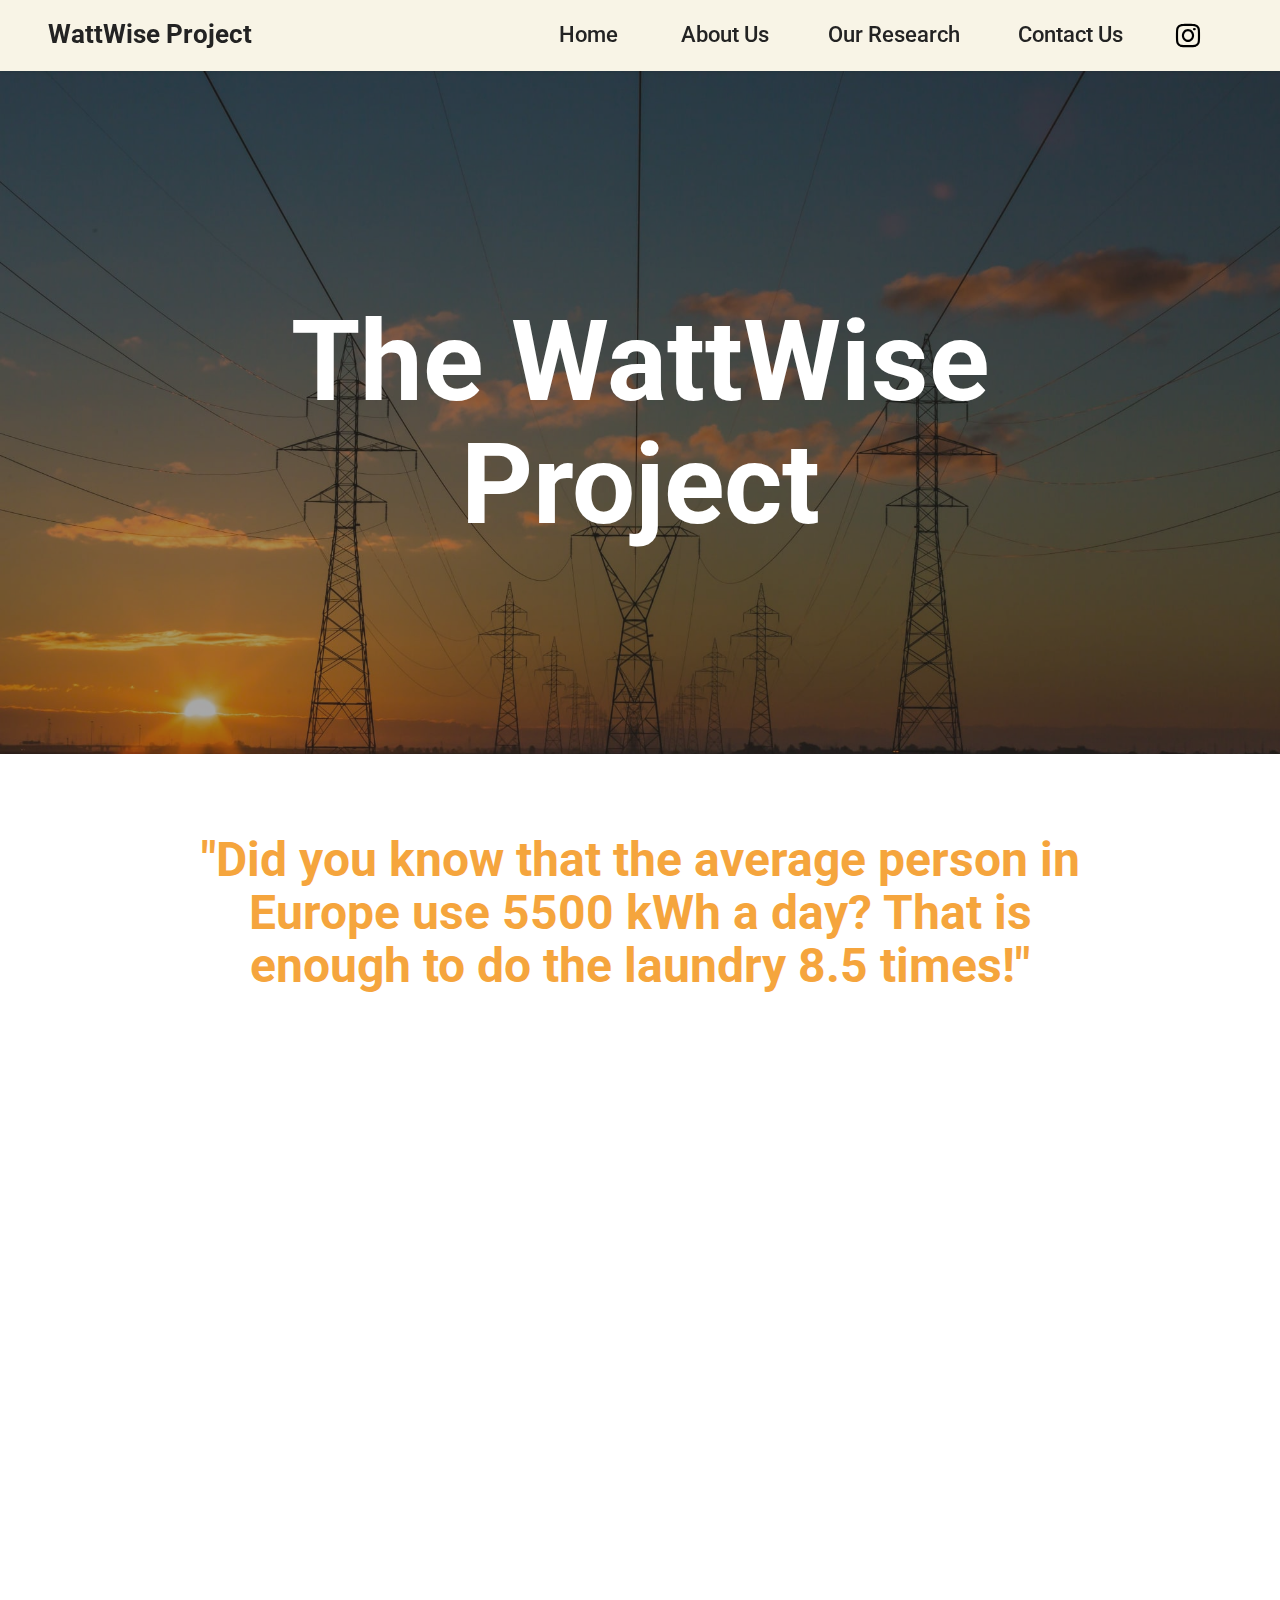
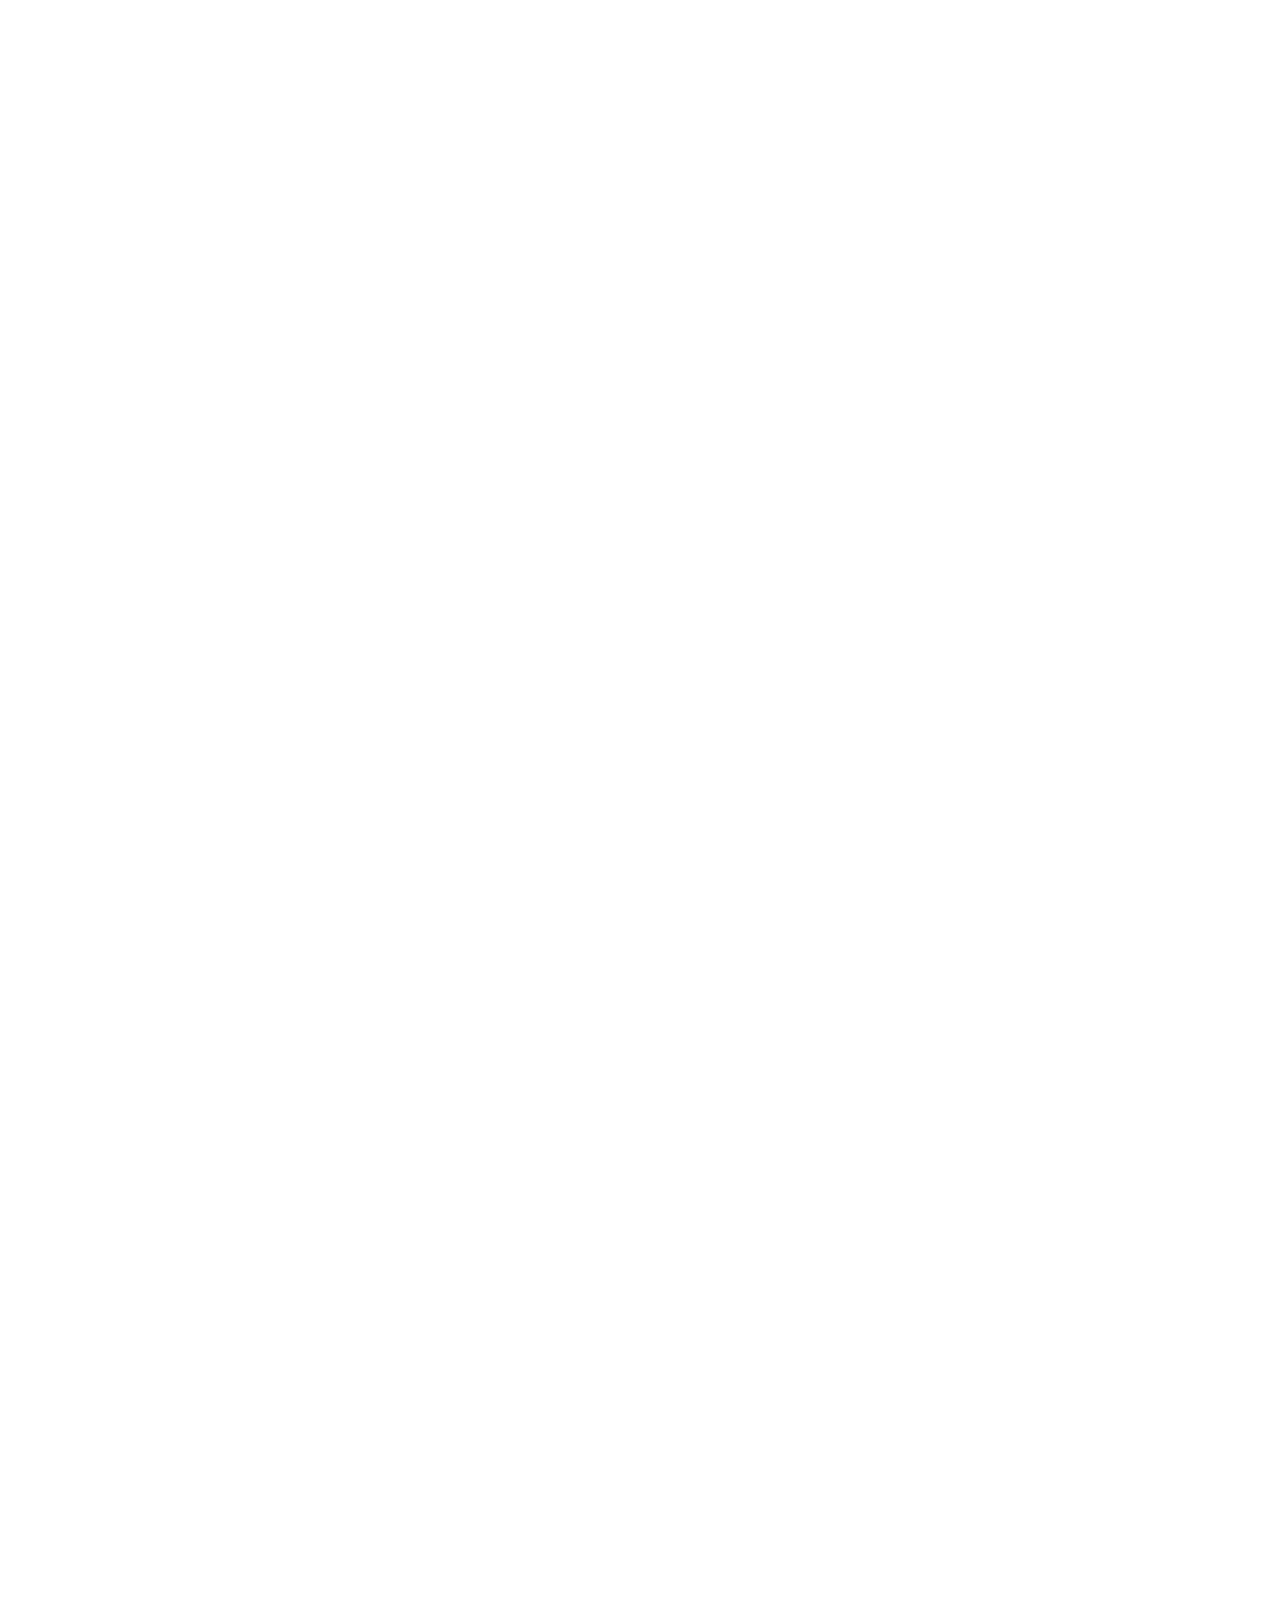
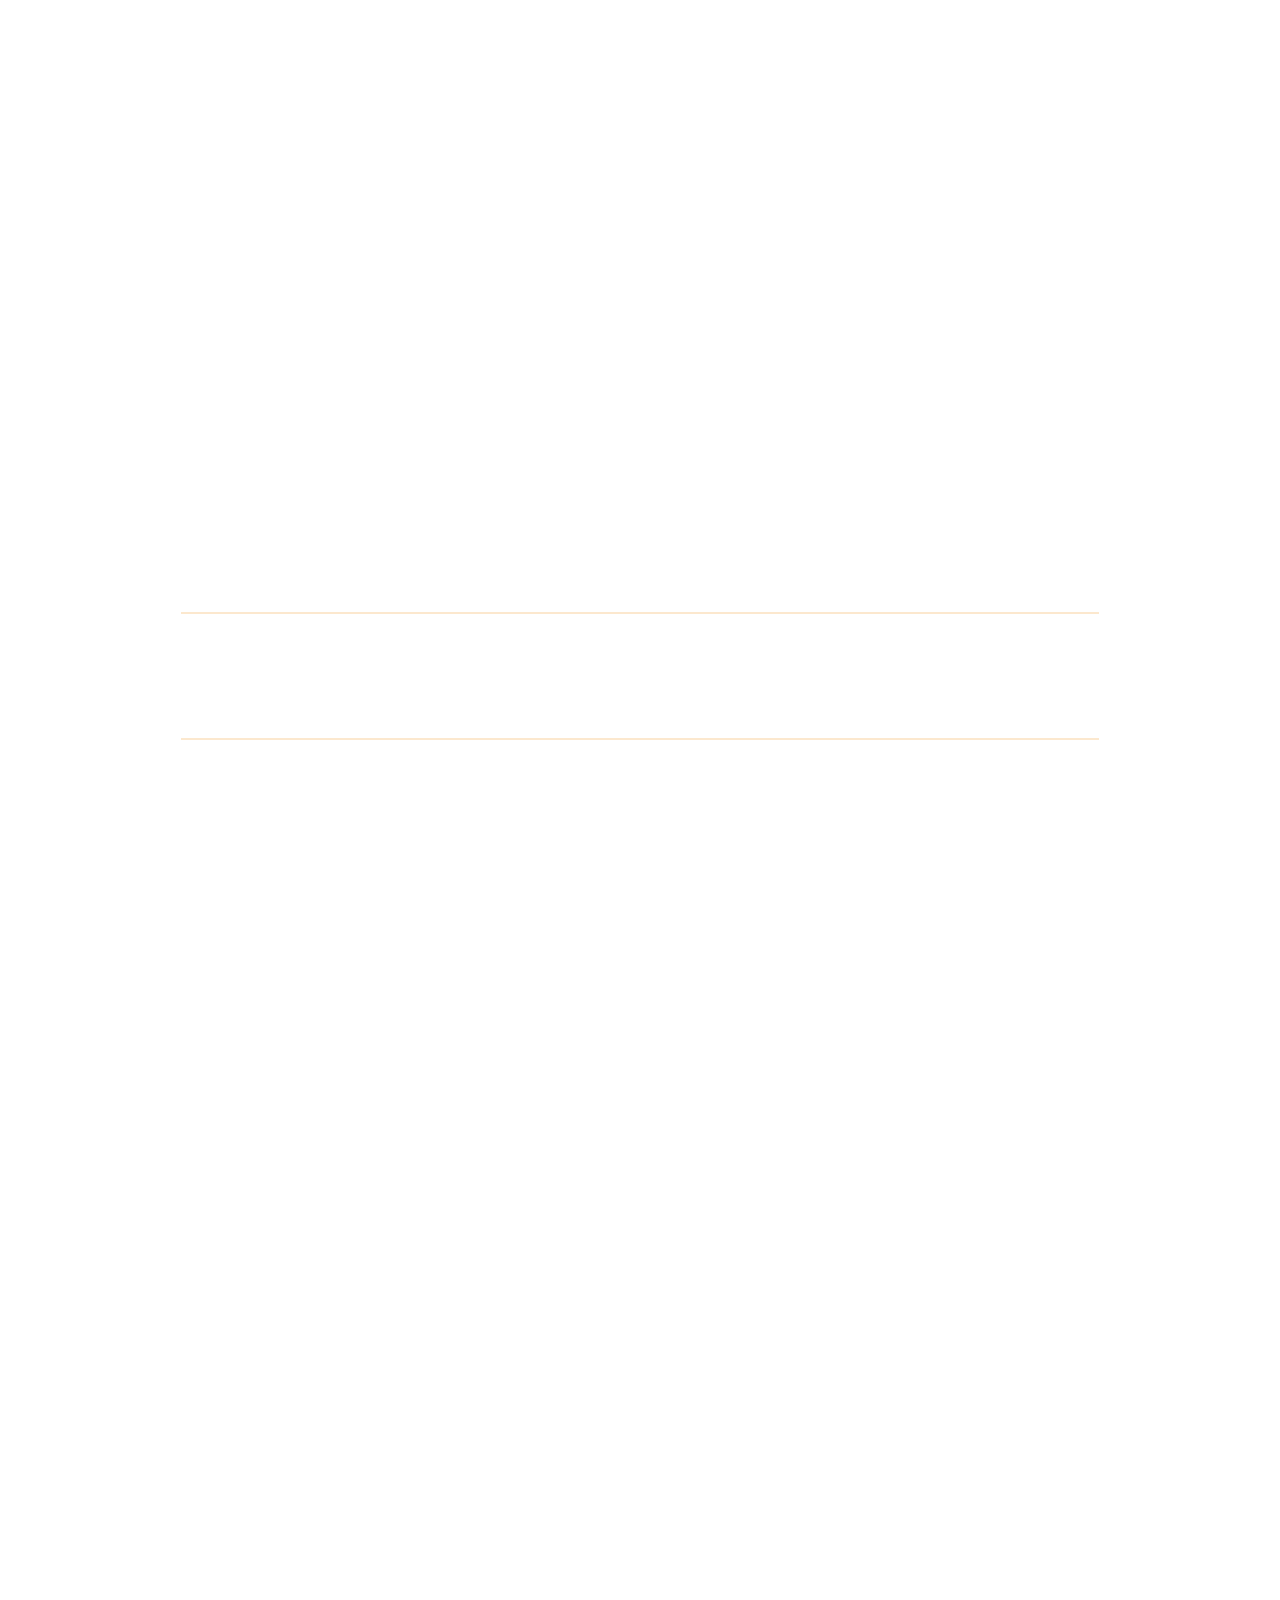
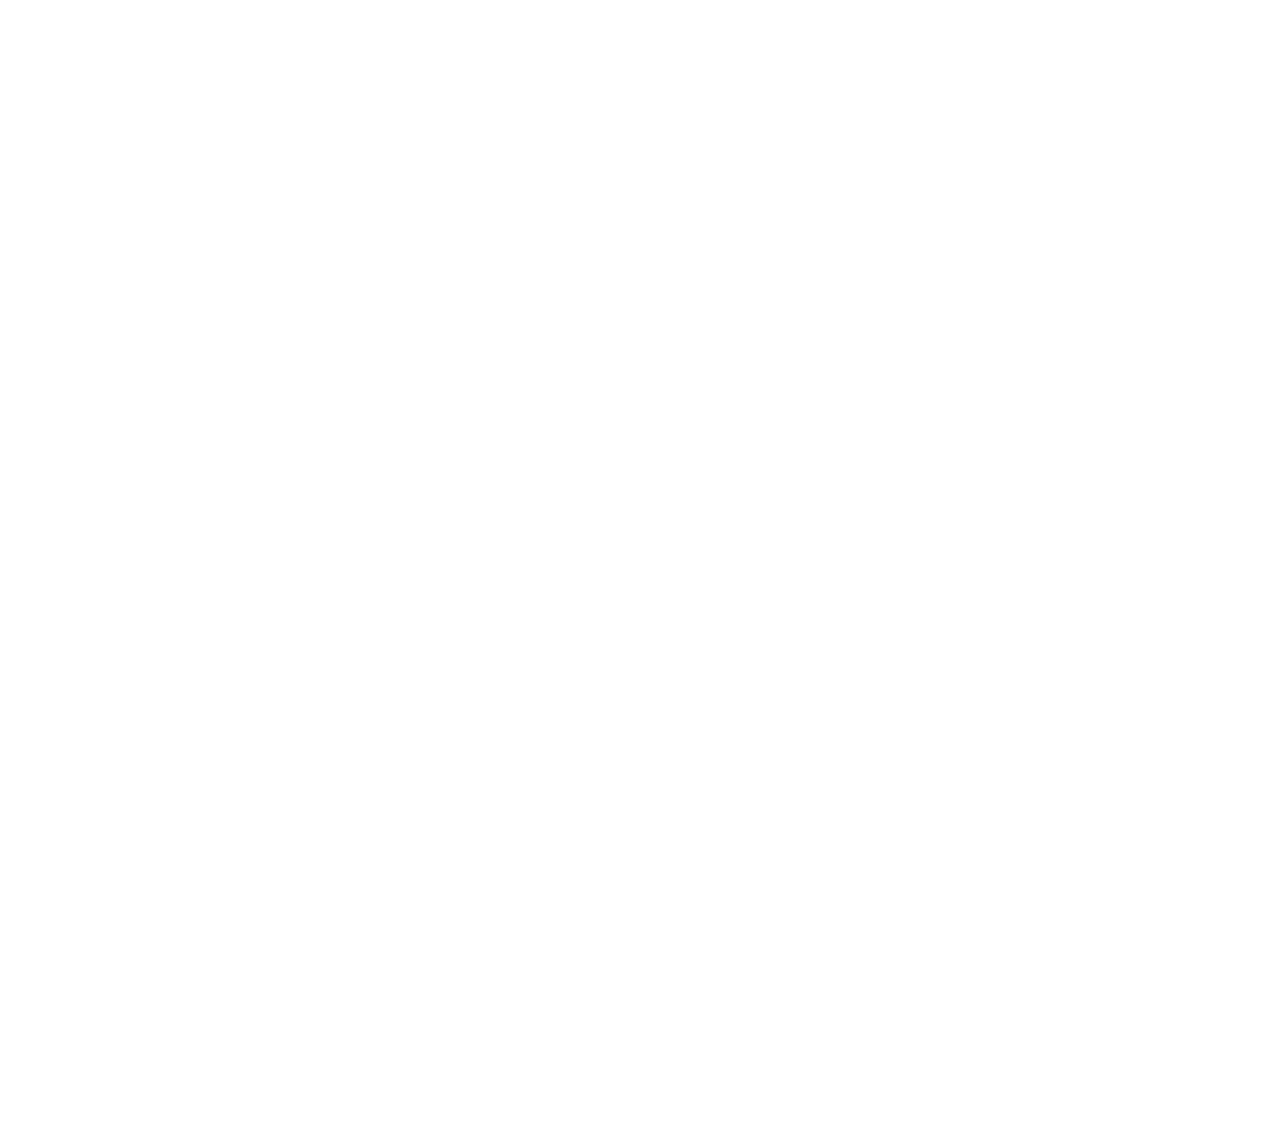
==== commit 4eb9019d: "create github pages" ====
--- a/index.html
+++ b/index.html
@@ -182,57 +182,60 @@
     </div>
 </section>
 
-<section data-bs-version="5.1" class="gallery3 cid-ugrxl4aO7s" id="gallery03-22">
-    
-    
-    <div class="container-fluid">
-      <div class="row justify-content-center">
-        <div class="col-12 content-head">
-          <div class="mbr-section-head mb-5">
-            <h4 class="mbr-section-title mbr-fonts-style align-center mb-0 display-2"><strong>SDG alignment</strong></h4>
-            
-          </div>
-        </div>
-      </div>
-      <div class="row">
-        <div class="item features-image mb-4 col-6 col-md-4 col-lg-4">
-          <div class="item-wrapper">
-            <div class="item-img mb-3">
-              <img src="assets/images/e-web-11-883x883.png" alt="Mobirise Website Builder" title="" data-slide-to="0" data-bs-slide-to="0">
-            </div>
-            <div class="item-content align-left">
-              
-              <h6 class="item-subtitle mbr-fonts-style mb-3 display-7">By helping individuals and communities track and reduce their energy consumption, WattWise supports the creation of more sustainable urban environments.</h6>
-            </div>
-          </div>
-        </div>
-        <div class="item features-image mb-4 col-6 col-md-4 col-lg-4">
-          <div class="item-wrapper">
-            <div class="item-img mb-3">
-              <img src="assets/images/e-web-12-883x883.png" alt="Mobirise Website Builder" title="" data-slide-to="1" data-bs-slide-to="1">
-            </div>
-            <div class="item-content align-left">
-              
-              <h6 class="item-subtitle mbr-fonts-style mb-3 display-7">WattWise aims to reduce energy consumption and promote the use of sustainable energy sources, contributing directly to creating responsible energy consumption habits.</h6>
-            </div>
-          </div>
-        </div>
-        <div class="item features-image mb-4 col-6 col-md-4 col-lg-4">
-          <div class="item-wrapper">
-            <div class="item-img mb-3">
-              <img src="assets/images/e-web-13-883x883.png" alt="Mobirise Website Builder" title="" data-slide-to="2" data-bs-slide-to="2">
-            </div>
-            <div class="item-content align-left">
-              
-              <h6 class="item-subtitle mbr-fonts-style mb-3 display-7">WattWise contributes to climate action by encouraging behavioral changes and reducing carbon footprints, thereby mitigating the effects of climate change.</h6>
-              
-            </div>
-          </div>
-        </div>
-        
-      </div>
-    </div>
-  </section>
+<section data-bs-version="5.1" class="features20 cid-ugrCwYSHXD" id="features020-29">
+	
+
+	
+	
+	<div class="container">
+		<div class="row mb-5 justify-content-center">
+			<div class="col-12 mb-0 content-head">
+				<h3 class="mbr-section-title mbr-fonts-style align-center mb-0 display-2"><strong>SDG alignment</strong></h3>
+				
+			</div>
+		</div>
+		<div class="row">
+			<div class="item features-without-image col-12 col-md-6 col-lg-4">
+				<div class="item-wrapper">
+					<div class="card-box align-left">
+						<div class="img-wrapper mb-3">
+							<img src="assets/images/2-160x160.png" alt="">
+						</div>
+						
+						<p class="card-text mbr-fonts-style display-7">
+							By helping individuals and communities track and reduce their energy consumption, WattWise supports the creation of more sustainable urban environments.
+						</p>
+					</div>
+				</div>
+			</div>
+			<div class="item features-without-image col-12 col-md-6 col-lg-4">
+				<div class="item-wrapper">
+					<div class="card-box align-left">
+						<div class="img-wrapper mb-3">
+							<img src="assets/images/3-160x160.png" alt="">
+						</div>
+						
+						<p class="card-text mbr-fonts-style display-7">WattWise aims to reduce energy consumption and promote the use of sustainable energy sources, contributing directly to creating responsible energy consumption habits.
+						</p>
+					</div>
+				</div>
+			</div>
+			<div class="item features-without-image col-12 col-md-6 col-lg-4">
+				<div class="item-wrapper">
+					<div class="card-box align-left">
+						<div class="img-wrapper mb-3">
+							<img src="assets/images/1-160x160.png" alt="">
+						</div>
+						
+						<p class="card-text mbr-fonts-style display-7">
+							WattWise contributes to climate action by encouraging behavioral changes and reducing carbon footprints, thereby mitigating the effects of climate change.
+						</p>
+					</div>
+				</div>
+			</div>
+		</div>
+	</div>
+</section>
 
 <section data-bs-version="5.1" class="content6 cid-ucGBrhZGqq" id="content6-m">
     
@@ -358,7 +361,7 @@
             
         </div>
     </div>
-</section><section class="display-7" style="padding: 0;align-items: center;justify-content: center;flex-wrap: wrap;    align-content: center;display: flex;position: relative;height: 4rem;"><a href="https://mobiri.se/3095408" style="flex: 1 1;height: 4rem;position: absolute;width: 100%;z-index: 1;"><img alt="" style="height: 4rem;" src="[data-uri]"></a><p style="margin: 0;text-align: center;" class="display-7">&#8204;</p><a style="z-index:1" href="https://mobirise.com/builder/ai-website-creator.html">AI Website Creator</a></section><script src="assets/bootstrap/js/bootstrap.bundle.min.js"></script>  <script src="assets/smoothscroll/smooth-scroll.js"></script>  <script src="assets/ytplayer/index.js"></script>  <script src="assets/dropdown/js/navbar-dropdown.js"></script>  <script src="assets/playervimeo/vimeo_player.js"></script>  <script src="assets/theme/js/script.js"></script>  
+</section><section class="display-7" style="padding: 0;align-items: center;justify-content: center;flex-wrap: wrap;    align-content: center;display: flex;position: relative;height: 4rem;"><a href="https://mobiri.se/3095408" style="flex: 1 1;height: 4rem;position: absolute;width: 100%;z-index: 1;"><img alt="" style="height: 4rem;" src="[data-uri]"></a><p style="margin: 0;text-align: center;" class="display-7">&#8204;</p><a style="z-index:1" href="https://mobirise.com/offline-website-builder.html">Offline Website Maker</a></section><script src="assets/bootstrap/js/bootstrap.bundle.min.js"></script>  <script src="assets/smoothscroll/smooth-scroll.js"></script>  <script src="assets/ytplayer/index.js"></script>  <script src="assets/dropdown/js/navbar-dropdown.js"></script>  <script src="assets/playervimeo/vimeo_player.js"></script>  <script src="assets/theme/js/script.js"></script>  
   
   
   <input name="animation" type="hidden">
--- a/assets/mobirise/css/mbr-additional.css
+++ b/assets/mobirise/css/mbr-additional.css
@@ -1193,56 +1193,52 @@
     padding: 2rem;
   }
 }
-.cid-ugrxl4aO7s {
-  padding-top: 3rem;
+.cid-ugrCwYSHXD {
+  padding-top: 5rem;
   padding-bottom: 3rem;
   background-color: #ffffff;
 }
-.cid-ugrxl4aO7s h6 {
-  line-height: 1.2;
-}
-.cid-ugrxl4aO7s img,
-.cid-ugrxl4aO7s .item-img {
-  width: 100%;
-}
-.cid-ugrxl4aO7s .item:focus,
-.cid-ugrxl4aO7s span:focus {
-  outline: none;
-}
-.cid-ugrxl4aO7s .item {
-  cursor: pointer;
-}
-.cid-ugrxl4aO7s .item-wrapper {
-  position: relative;
-  border-radius: 4px;
-  display: flex;
-  flex-flow: column nowrap;
-}
-.cid-ugrxl4aO7s .mbr-section-btn {
-  margin-top: auto !important;
-  text-align: center;
-}
-.cid-ugrxl4aO7s .mbr-section-title {
+.cid-ugrCwYSHXD .mbr-fallback-image.disabled {
+  display: none;
+}
+.cid-ugrCwYSHXD .item-wrapper img {
+  width: 80px;
+  height: 80px;
+  object-fit: cover;
+  border-radius: 50%!important;
+}
+.cid-ugrCwYSHXD .mbr-fallback-image {
+  display: block;
+  background-size: cover;
+  background-position: center center;
+  width: 100%;
+  height: 100%;
+  position: absolute;
+  top: 0;
+}
+.cid-ugrCwYSHXD .item-wrapper {
+  background: #ffffff;
+  margin-bottom: 2rem;
+  padding: 2.25rem;
+}
+@media (max-width: 767px) {
+  .cid-ugrCwYSHXD .item-wrapper {
+    padding: 2rem 1.5rem;
+    margin-bottom: 1rem;
+  }
+}
+.cid-ugrCwYSHXD .card-title,
+.cid-ugrCwYSHXD .iconfont-wrapper {
   color: #000000;
 }
-.cid-ugrxl4aO7s .mbr-text,
-.cid-ugrxl4aO7s .mbr-section-btn {
+.cid-ugrCwYSHXD .card-text {
   color: #000000;
 }
-.cid-ugrxl4aO7s .item-title {
+.cid-ugrCwYSHXD .content-head {
+  max-width: 800px;
+}
+.cid-ugrCwYSHXD .mbr-section-title {
   color: #000000;
-  text-align: center;
-}
-.cid-ugrxl4aO7s .item-subtitle {
-  color: #000000;
-  text-align: center;
-}
-.cid-ugrxl4aO7s .item-text {
-  color: #000000;
-  text-align: center;
-}
-.cid-ugrxl4aO7s .content-head {
-  max-width: 800px;
 }
 .cid-ucGBrhZGqq {
   padding-top: 0rem;
@@ -1935,15 +1931,15 @@
     padding: 2rem;
   }
 }
-.cid-ugrnEAjA7f {
+.cid-ugrB0KtwDv {
   padding-top: 3rem;
   padding-bottom: 3rem;
   background-color: #ffffff;
 }
-.cid-ugrnEAjA7f .mbr-fallback-image.disabled {
+.cid-ugrB0KtwDv .mbr-fallback-image.disabled {
   display: none;
 }
-.cid-ugrnEAjA7f .mbr-fallback-image {
+.cid-ugrB0KtwDv .mbr-fallback-image {
   display: block;
   background-size: cover;
   background-position: center center;
@@ -1953,15 +1949,15 @@
   top: 0;
 }
 @media (max-width: 991px) {
-  .cid-ugrnEAjA7f .image-wrapper {
+  .cid-ugrB0KtwDv .image-wrapper {
     margin-bottom: 1rem;
   }
 }
-.cid-ugrnEAjA7f img {
+.cid-ugrB0KtwDv img {
   width: 100%;
 }
 @media (min-width: 992px) {
-  .cid-ugrnEAjA7f .text-wrapper {
+  .cid-ugrB0KtwDv .text-wrapper {
     padding: 2rem;
   }
 }
@@ -1998,15 +1994,15 @@
     padding: 2rem;
   }
 }
-.cid-ugrnFKVCei {
-  padding-top: 3rem;
-  padding-bottom: 3rem;
-  background-color: #ffffff;
-}
-.cid-ugrnFKVCei .mbr-fallback-image.disabled {
+.cid-ugrAwv2KLM {
+  padding-top: 2rem;
+  padding-bottom: 2rem;
+  background-color: #ffffff;
+}
+.cid-ugrAwv2KLM .mbr-fallback-image.disabled {
   display: none;
 }
-.cid-ugrnFKVCei .mbr-fallback-image {
+.cid-ugrAwv2KLM .mbr-fallback-image {
   display: block;
   background-size: cover;
   background-position: center center;
@@ -2016,15 +2012,15 @@
   top: 0;
 }
 @media (max-width: 991px) {
-  .cid-ugrnFKVCei .image-wrapper {
+  .cid-ugrAwv2KLM .image-wrapper {
     margin-bottom: 1rem;
   }
 }
-.cid-ugrnFKVCei img {
+.cid-ugrAwv2KLM img {
   width: 100%;
 }
 @media (min-width: 992px) {
-  .cid-ugrnFKVCei .text-wrapper {
+  .cid-ugrAwv2KLM .text-wrapper {
     padding: 2rem;
   }
 }
--- a/assets/mobirise/css/mbr-additional.css
+++ b/assets/mobirise/css/mbr-additional.css
@@ -1193,56 +1193,52 @@
     padding: 2rem;
   }
 }
-.cid-ugrxl4aO7s {
-  padding-top: 3rem;
+.cid-ugrCwYSHXD {
+  padding-top: 5rem;
   padding-bottom: 3rem;
   background-color: #ffffff;
 }
-.cid-ugrxl4aO7s h6 {
-  line-height: 1.2;
-}
-.cid-ugrxl4aO7s img,
-.cid-ugrxl4aO7s .item-img {
-  width: 100%;
-}
-.cid-ugrxl4aO7s .item:focus,
-.cid-ugrxl4aO7s span:focus {
-  outline: none;
-}
-.cid-ugrxl4aO7s .item {
-  cursor: pointer;
-}
-.cid-ugrxl4aO7s .item-wrapper {
-  position: relative;
-  border-radius: 4px;
-  display: flex;
-  flex-flow: column nowrap;
-}
-.cid-ugrxl4aO7s .mbr-section-btn {
-  margin-top: auto !important;
-  text-align: center;
-}
-.cid-ugrxl4aO7s .mbr-section-title {
+.cid-ugrCwYSHXD .mbr-fallback-image.disabled {
+  display: none;
+}
+.cid-ugrCwYSHXD .item-wrapper img {
+  width: 80px;
+  height: 80px;
+  object-fit: cover;
+  border-radius: 50%!important;
+}
+.cid-ugrCwYSHXD .mbr-fallback-image {
+  display: block;
+  background-size: cover;
+  background-position: center center;
+  width: 100%;
+  height: 100%;
+  position: absolute;
+  top: 0;
+}
+.cid-ugrCwYSHXD .item-wrapper {
+  background: #ffffff;
+  margin-bottom: 2rem;
+  padding: 2.25rem;
+}
+@media (max-width: 767px) {
+  .cid-ugrCwYSHXD .item-wrapper {
+    padding: 2rem 1.5rem;
+    margin-bottom: 1rem;
+  }
+}
+.cid-ugrCwYSHXD .card-title,
+.cid-ugrCwYSHXD .iconfont-wrapper {
   color: #000000;
 }
-.cid-ugrxl4aO7s .mbr-text,
-.cid-ugrxl4aO7s .mbr-section-btn {
+.cid-ugrCwYSHXD .card-text {
   color: #000000;
 }
-.cid-ugrxl4aO7s .item-title {
+.cid-ugrCwYSHXD .content-head {
+  max-width: 800px;
+}
+.cid-ugrCwYSHXD .mbr-section-title {
   color: #000000;
-  text-align: center;
-}
-.cid-ugrxl4aO7s .item-subtitle {
-  color: #000000;
-  text-align: center;
-}
-.cid-ugrxl4aO7s .item-text {
-  color: #000000;
-  text-align: center;
-}
-.cid-ugrxl4aO7s .content-head {
-  max-width: 800px;
 }
 .cid-ucGBrhZGqq {
   padding-top: 0rem;
@@ -1935,15 +1931,15 @@
     padding: 2rem;
   }
 }
-.cid-ugrnEAjA7f {
+.cid-ugrB0KtwDv {
   padding-top: 3rem;
   padding-bottom: 3rem;
   background-color: #ffffff;
 }
-.cid-ugrnEAjA7f .mbr-fallback-image.disabled {
+.cid-ugrB0KtwDv .mbr-fallback-image.disabled {
   display: none;
 }
-.cid-ugrnEAjA7f .mbr-fallback-image {
+.cid-ugrB0KtwDv .mbr-fallback-image {
   display: block;
   background-size: cover;
   background-position: center center;
@@ -1953,15 +1949,15 @@
   top: 0;
 }
 @media (max-width: 991px) {
-  .cid-ugrnEAjA7f .image-wrapper {
+  .cid-ugrB0KtwDv .image-wrapper {
     margin-bottom: 1rem;
   }
 }
-.cid-ugrnEAjA7f img {
+.cid-ugrB0KtwDv img {
   width: 100%;
 }
 @media (min-width: 992px) {
-  .cid-ugrnEAjA7f .text-wrapper {
+  .cid-ugrB0KtwDv .text-wrapper {
     padding: 2rem;
   }
 }
@@ -1998,15 +1994,15 @@
     padding: 2rem;
   }
 }
-.cid-ugrnFKVCei {
-  padding-top: 3rem;
-  padding-bottom: 3rem;
-  background-color: #ffffff;
-}
-.cid-ugrnFKVCei .mbr-fallback-image.disabled {
+.cid-ugrAwv2KLM {
+  padding-top: 2rem;
+  padding-bottom: 2rem;
+  background-color: #ffffff;
+}
+.cid-ugrAwv2KLM .mbr-fallback-image.disabled {
   display: none;
 }
-.cid-ugrnFKVCei .mbr-fallback-image {
+.cid-ugrAwv2KLM .mbr-fallback-image {
   display: block;
   background-size: cover;
   background-position: center center;
@@ -2016,15 +2012,15 @@
   top: 0;
 }
 @media (max-width: 991px) {
-  .cid-ugrnFKVCei .image-wrapper {
+  .cid-ugrAwv2KLM .image-wrapper {
     margin-bottom: 1rem;
   }
 }
-.cid-ugrnFKVCei img {
+.cid-ugrAwv2KLM img {
   width: 100%;
 }
 @media (min-width: 992px) {
-  .cid-ugrnFKVCei .text-wrapper {
+  .cid-ugrAwv2KLM .text-wrapper {
     padding: 2rem;
   }
 }
